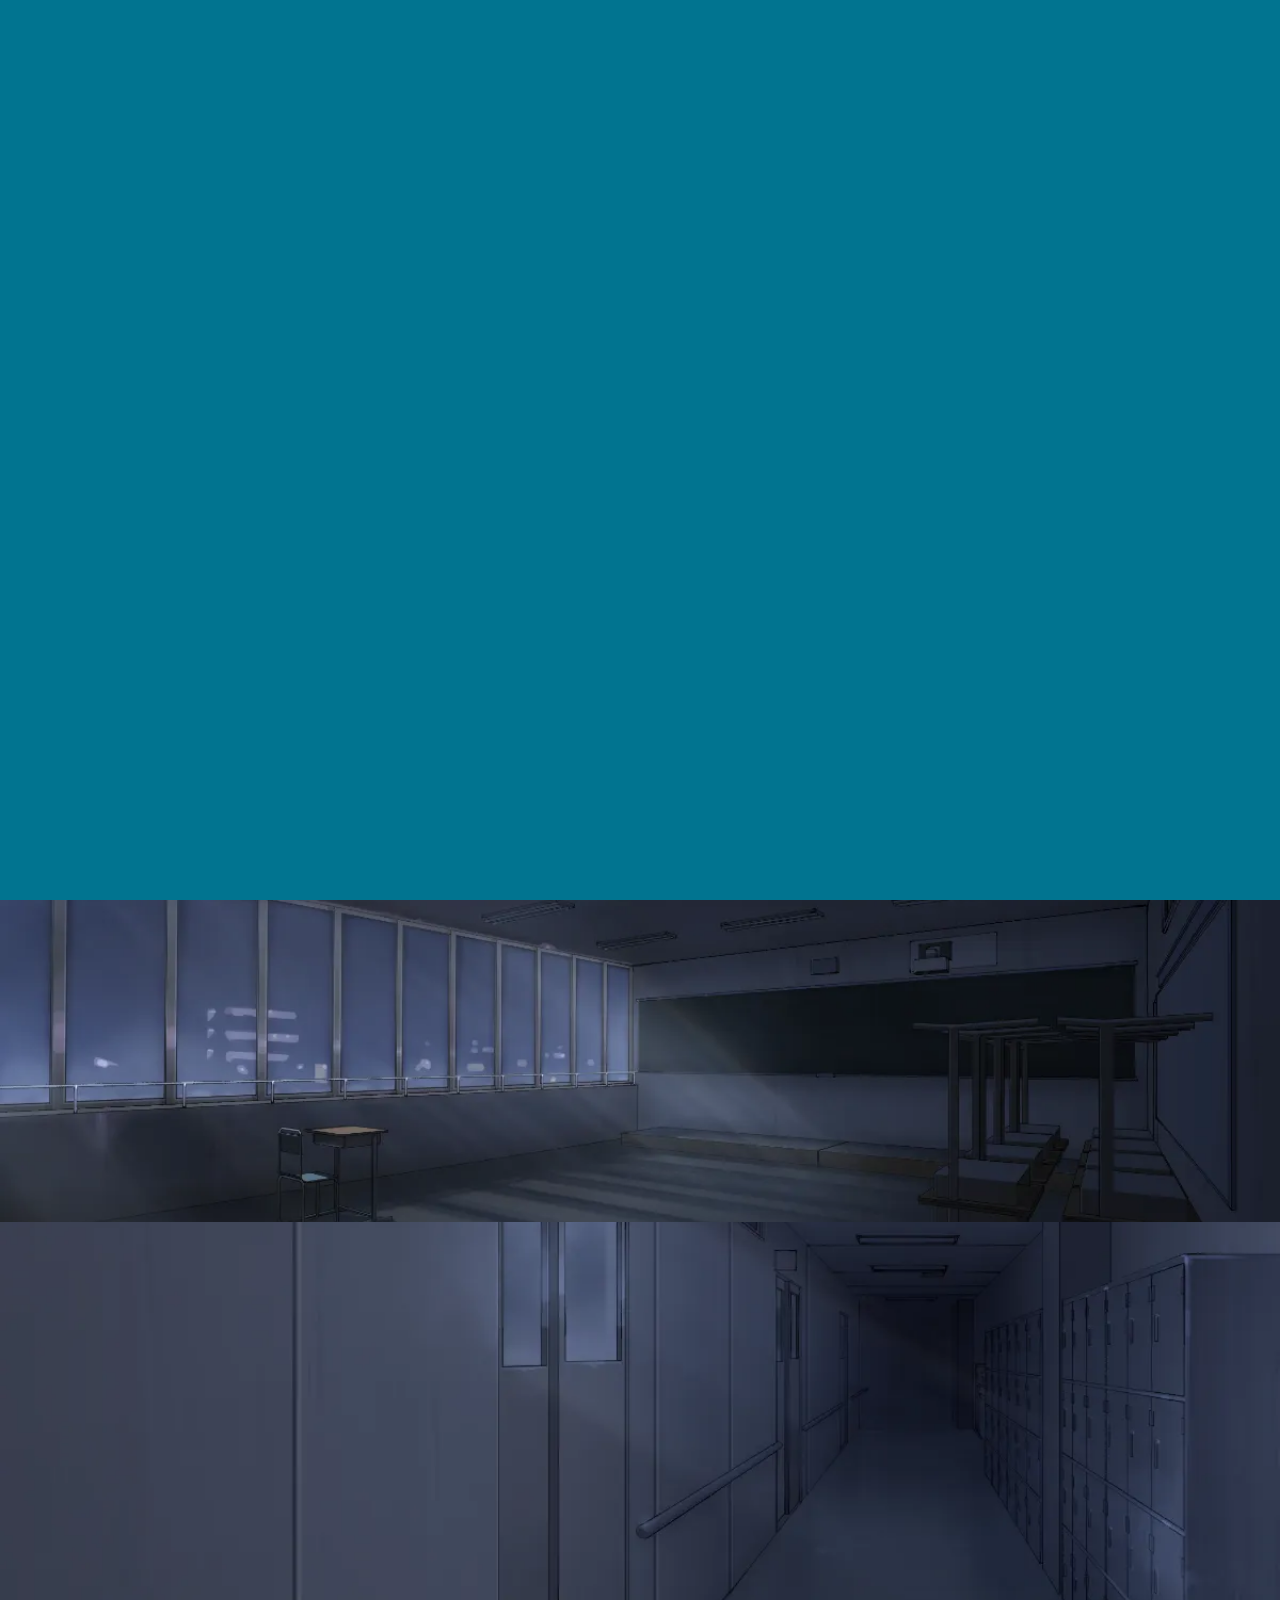
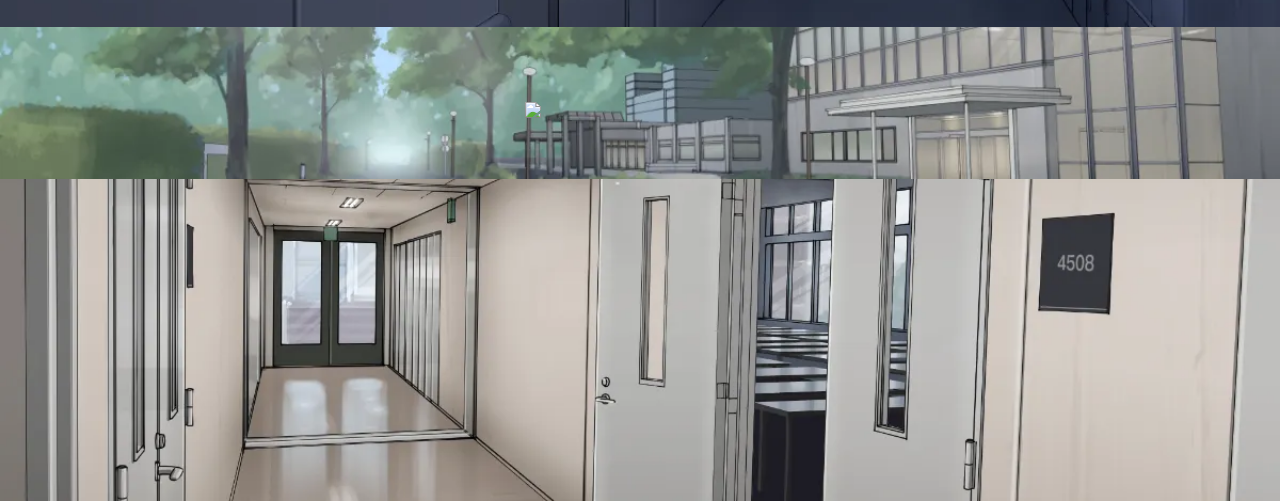
==== index.html @ 2ebfa898 "Add files via upload" ====
<!DOCTYPE html>
<html lang="ja">
<head>
<meta charset="utf-8">
<title>1-6 ポートフォリオサイト</title>
<meta name="description"  content="書籍「動くWebデザインアイディア帳」のサンプルサイトです">
<meta name="robots" content="noindex,nofollow"><meta name="keywords"  content="">
<meta name="viewport" content="width=device-width,initial-scale=1.0">
<!--=============Google Font ===============-->
<link href="https://fonts.googleapis.com/css?family=Baskervville%7CLa+Belle+Aurore&display=swap" rel="stylesheet">
<!--==============レイアウトを制御する独自のCSSを読み込み===============-->
<!--機能編 6-1-3 ゆっくりズームアウトさせながら全画面で見せる-->
<link rel="stylesheet" type="text/css" href="https://cdnjs.cloudflare.com/ajax/libs/vegas/2.4.4/vegas.min.css">
<!--機能編 9-6-3 リンクをクリックすると、背景が暗くなり動画や画像やテキストを表示-->
<link rel="stylesheet" type="text/css" href="https://cdnjs.cloudflare.com/ajax/libs/Modaal/0.4.4/css/modaal.min.css">
<!--自作のCSS-->
<link rel="stylesheet" type="text/css" href="css/reset.css">
<link rel="stylesheet" type="text/css" href="css/parts.css">
<link rel="stylesheet" type="text/css" href="css/layout.css">
</head>

<body>
	<div id="splash">
		<div id="splash_text"></div>
		<div class="loader_cover loader_cover-up"></div>
		<div class="loader_cover loader_cover-down"></div>
	</div>
    
<header id="header">
<div id="slider"> 
    <div class="heading-block">
    <h1 class="blurTrigger"><img src="img/10.jpg" style="display:block; background-color:rgba(255,255,255,0.4)"></h1>
    
    <!--/heading-block--></div>
<!--/slider--></div>
</header>
<main>
	<section id="box1" class="box" data-section-name="Profile" style="color:#fff;">
    <div class="box-area">
    <h3 class="blurTrigger">プロローグ<br>
    <br>
    いつも通りの生活を送っていた僕は<br>
    ある日とある少女と出会う。<br>
    <br>
    しかし、その少女は僕たちとは<br>
    違う世界の住人だった</h3>
    </div>
	<!--/box--></section>
	
	<section id="box2" class="box" data-section-name="Landscape">
		<div class="box-area">
      <iframe width="560" height="315" src="https://www.youtube.com/embed/7msmUNLVjVg" frameborder="0" allowfullscreen></iframe>
      <iframe width="560" height="315" src="https://www.youtube.com/embed/7msmUNLVjVg" frameborder="0" allowfullscreen></iframe>
        <!--/box-area--></div>
		</div>
	<!--/box--></section>
	
	<section id="box3" class="box" data-section-name="Women">
		<div class="box-area">
		<img src="img/11.png" style="width:60vw;">
        <a href="#gallery-2" class="gradient4 btn-view blurTrigger">View Photos</a>
        <!--/box-area--></div>
	<!--/box--></section>
	
	<section id="box4" class="box" data-section-name="Flower">
        <div class="box-area">
          <h3 class="blurTrigger">STAFF<br>
          <br>
          原案　寝沢寝太<br>
          キャラ　wakami<br>
          背景　浜<br>
          シナリオ　近藤<br>
        音楽　有田</h3>
        <!--/box-area--></div>
	<!--/box--></section>
    
	</main>
  
    
	<footer id="footer">
	<small>&copy; Yorugashiwa All Rights Reserved.</small>
	</footer>

<!--=============JS ===============--> 
<!--jQuery-->
<script src="https://code.jquery.com/jquery-3.4.1.min.js" integrity="sha256-CSXorXvZcTkaix6Yvo6HppcZGetbYMGWSFlBw8HfCJo=" crossorigin="anonymous"></script>
<!--機能編 4-1-3プログレスバー＋数字カウントアップ＋画面が開く-->
<script src="https://rawgit.com/kimmobrunfeldt/progressbar.js/master/dist/progressbar.min.js"></script>
<!--IE11用　不必要なら削除-->
<script src="https://cdnjs.cloudflare.com/ajax/libs/babel-standalone/6.26.0/babel.min.js"></script>
<script src="https://cdnjs.cloudflare.com/ajax/libs/babel-polyfill/6.26.0/polyfill.min.js"></script>
<!--機能編 6-1-3 ゆっくりズームアウトさせながら全画面で見せる-->    
<script src="https://cdnjs.cloudflare.com/ajax/libs/vegas/2.4.4/vegas.min.js"></script>
<!--機能編 9-6-3 リンクをクリックすると、背景が暗くなり動画や画像やテキストを表示-->    
<script src="https://cdnjs.cloudflare.com/ajax/libs/Modaal/0.4.4/js/modaal.min.js"></script>
<!--印象編　6-1　スクロールすると1画面移動-->
<script src="https://cdnjs.cloudflare.com/ajax/libs/scrollify/1.0.21/jquery.scrollify.min.js"></script>
<!--自作のJS-->    
<script src="js/script.js"></script>
</body>
</html>
---- css/parts.css ----
@charset "utf-8";

/*===========================================================*/
/*機能編  4-1-3　プログレスバー＋数字カウントアップ＋画面が開く*/
/*===========================================================*/

/* Loading背景画面設定　*/
#splash {
    /*fixedで全面に固定*/
	position: fixed;
	width: 100%;
	height: 100%;
	z-index: 99999;
	text-align:center;
	color:#fff;
}

/* Loading画像中央配置　*/
#splash_text {
	position: absolute;
	top: 50%;
	left: 50%;
    z-index: 999;
	transform: translate(-50%, -50%);
	color: #fff;
	width: 100%;
}

/*IE11対策用バーの線の高さ※対応しなければ削除してください*/
#splash_text svg{
    height: 2px;
}

/*割れる画面のアニメーション*/
.loader_cover {
    width: 100%;
    height: 50%;
    background:#017490;
    transition: all .2s cubic-bezier(.04, .435, .315, .9);
    transform: scaleY(1);
}
/*上の画面*/
.loader_cover-up {
    transform-origin: center top;
}

/*下の画面*/
.loader_cover-down {
    position: absolute;
    bottom: 0;
    transform-origin: center bottom;
}
/*クラス名がついたらY軸方向に0*/
.coveranime {
    transform: scaleY(0);
}

/*===========================================================*/
/*機能編  7-1-32　グラデーション線から塗に変化する*/
/*===========================================================*/

.gradient4{
    /*ボタンの形状*/
    display: inline-block;
    padding: 10px 60px;
    margin: 20px 0 0 0;
    border-radius:30px;
    text-decoration: none;
    border:1px solid #fff;
    color: #fff;
    /*アニメーションの指定*/ 
    transition: all 0.4s ease-out;
}

#box3 .gradient4{
    color: #925410;
    border-color: #925410;
}

/*hoverした際、グラデーションと影を付ける*/
.gradient4:hover,
#box3 .gradient4:hover{
    /*ボタンの形状*/
    border-color:transparent;
    color: #fff;
    /*背景の色と形状*/
    background: linear-gradient(270deg,#3bade3 0%, #9844b7 50%, #44ea76 100%);
    background-size: 200% auto;
    background-position: right center;
    /*ボックスの影*/   
    box-shadow: 0 5px 10px rgb(250,108,159,0.4);
}

/*===========================================================*/
/*機能編 6-1-3	ゆっくりズームアウトさせながら全画面で見せる*/
/*===========================================================*/
#slider {
    width: 100%;
    height: 100vh;/*スライダー全体の縦幅を画面の高さいっぱい（100vh）にする*/
}

/*===========================================================*/
/*機能編  9-6-3 リンクをクリックすると、背景が暗くなり動画や画像やテキストを表示*/
/*===========================================================*/

.modaal-overlay{
     background: linear-gradient(45deg,rgba(88,182,211,.9),rgba(229,93,135,.9))!important;
}


/*===========================================================*/
/*機能編  6-2-6 サムネイルをクリックするとグループ化された画像一覧を表示する*/
/*===========================================================*/

/*===モーダル表示のためのcss　*/

.hide-area{/*モーダル表示をする場所をあらかじめ隠す*/
	display: none;
}

.modaal-fullscreen .modaal-content-container{/*full画面の色設定*/
     background: linear-gradient(45deg,rgba(88,182,211,.9),rgba(229,93,135,.9));
	color: #fff;
	text-align: center;
}

.modaal-fullscreen .modaal-close{/*ボタンの色、位置*/
	background:none;
	right:20px;
}

/*クローズボタンの×の色変更*/
.modaal-close:focus:after,
.modaal-close:focus:before,
.modaal-close:hover:after,
.modaal-close:hover:before{
	background:#666;
}

/*キャプション*/
.caption{
    display: block;
    padding: 10px 0;
}

/*画像の横幅を100%にしてレスポンシブ化*/
.modaal-content-container img{
    border: 5px solid #fff;
    width:100%;
	max-width:700px;
	height:auto;
	vertical-align: bottom;/*画像の下にできる余白を削除*/
}

/*===========================================================*/
/* 印象編 4 最低限おぼえておきたい動き*/
/*===========================================================*/

/*== 4-6　じわっ（ぼかしから出現） ==*/

.blur{
	animation-name: blurAnime;
	animation-duration:1s;
	animation-fill-mode:forwards;
}

@keyframes blurAnime{
  from {
	filter: blur(10px);
	transform: scale(1.02);
	opacity: 0;
  }

  to {
	filter: blur(0);
	transform: scale(1);
	opacity: 1;
  }
}

/* スクロールをしたら出現する要素にはじめに透過0を指定　*/
 
.blurTrigger{
    opacity: 0;
}



/*===========================================================*/
/* 印象編　8-11　テキストが1文字づつ出現*/
/*===========================================================*/

.eachTextAnime span{opacity: 0;}
.eachTextAnime.appeartext span{ animation:text_anime_on 1s ease-out forwards; }
@keyframes text_anime_on {
	0% {opacity:0;}
	100% {opacity:1;}
}

/*===========================================================*/
/* 印象編　6-1　スクロールすると1画面移動*/
/*===========================================================*/
.box{
    padding: 40px;
	display:flex;
	justify-content: center;
	align-items: center;
	text-align: center;
}

#box1{
    background:url("../img/bg_02.jpg") no-repeat center;
    background-size: cover;
}


@media screen and (max-width:768px) { 
    #box1.box{
     justify-content: center;
    } 
}

#box2{
    background:url("../img/bg_03.jpg") no-repeat center;
    background-size: cover;
}

#box3{
    background:url("../img/bg_04.jpg") no-repeat center;
    background-size: cover;
}

#box4{
    background:url("../img/bg_05.jpg") no-repeat center;
    background-size: cover;
}

#box5{
    background:url("../img/bg_06.jpg") no-repeat center;
    background-size: cover;
}

/*========= ページネーションCSS ===============*/

.pagination {
	position:fixed;
	right:20px;
	top: 50%;
  	transform: translateY(-50%);
	font-size:1em;
	z-index: 10;
	list-style: none;
}

.pagination a {
	display:block;
	height:20px;
	margin-bottom:5px;
	color:#fff;
	position:relative;
	padding:4px;
}

.pagination a.active:after {
	box-shadow:inset 0 0 0 5px;
}

.pagination a .hover-text {
	position:absolute;
	right:15px;
	top:0;
	opacity:0;
	-webkit-transition: opacity 0.5s ease;
	transition: opacity 0.5s ease;
	padding-right: 15px;
}

.pagination a:hover .hover-text {
	opacity: 1;
}

.pagination a:after {
	-webkit-transition:box-shadow 0.5s ease;
	transition:box-shadow 0.5s ease;
	width:10px;
	height:10px;
	display: block;
	border:1px solid;
	border-radius:50%;
	content:'';
	position: absolute;
	margin:auto;
	top:0;
	right:3px;
	bottom:0;
}

@media screen and (max-width:768px) { 
	.pagination a .hover-text{
		display: none;
	}	
}
---- css/layout.css ----
@charset "utf-8";
/* レイアウトのためのCSS */

body{
    background:#f0f0f0;
    font-family:'Baskervville', serif,"游ゴシック体", YuGothic, "游ゴシック Medium", "Yu Gothic Medium", "游ゴシック", "Yu Gothic", "メイリオ", sans-serif;
	color: #333;
	font-size:1rem;
	line-height:1.85;
	-webkit-font-smoothing: antialiased;
	-moz-osx-font-smoothing: grayscale;
	-webkit-text-size-adjust: 100%; 
	word-wrap: break-word;
}

@media screen and (max-width:768px) {
body{
	font-size:0.8rem;
	}
}

ul{
	margin:0;
	padding: 0;
	list-style: none;
}

a{
	color: #fff;
    outline: none;
}

a:hover,
a:active{
	text-decoration: none;
}

/* heading */

.heading-block{
    position: absolute;
    top:50%;
    left:50%;
    transform: translate(-50%,-50%);
    color: #fff;
    text-align: center;
}

.heading-block h1,
h2{
    font-family: 'La Belle Aurore', cursive;
    font-weight: normal;
    font-size:6vw;
    line-height: 1;
    letter-spacing: 0.05em;
    color: #fff;
}

.heading-block p{
    font-size:1.2vw;
    letter-spacing: 0.5em;
}

/*横幅が768px以下になった際の指定*/
@media only screen and (max-width:768px) {
.heading-block h1,
    h2{
    font-size:4em;
    line-height: 1.5;
    }
.heading-block p{
    font-size:1.5em;
    letter-spacing: 0.2em;
    }
}

#box3 h2{
    color: #925410;
}


/* sns icon */
#sns-icon img{
    width: 20px;
}

#sns-icon{
    position: fixed;
    right:20px;
    top:20px;
    display: flex;
}

#sns-icon li{
     margin:0 10px;   
}

#sns-icon a{
    transition: all .5s;
}

#sns-icon a:hover{
    opacity: 0.7;
}

/* profile-area*/

.profile-area{
    width:100%;
    max-width: 300px;
    background:rgba(255,255,255,0.8);
    padding:40px;
    margin: 0 0 0 40px;
    text-align: left;
    letter-spacing: 0.03em;
}

@media screen and (max-width:768px) { 
.profile-area{
     margin:0;
    } 
}


.profile-area h2{
    font-size: 0.9rem;
    margin:0 0 40px 0;
    line-height: 1.8;
    color: #333;
    font-family: 'Baskervville', serif;
    text-align: center;
}

.profile-area h2 span{
    font-size: 1.3rem;
     display: block;
    text-transform: uppercase;
}

.profile-area p{
    margin:0 0 40px 0;
}


/* form */

.form-list{
    width:100%;
    max-width: 500px;
    margin: 0 auto;
}

.modaal-content-container h3{
    text-align: center;
    margin: 50px 0;
}

@media screen and (max-width:768px) { 
.modaal-content-container h3{
    margin:0 0 20px 0;
}   
}

input , button , textarea , select {
	margin:0;
	padding:0;
	border:none;
	outline:none;
	background:none;
    font-size: 16px;
}

.form-list input[type='text'] , 
.form-list input[type='email'] , 
.form-list textarea{
	width:100%;
	border:1px solid #ccc;
	background:#f8f9fa;
	padding: 10px;
	-webkit-appearance:none;
	   -moz-appearance:none;
	        appearance:none;
}

.form-list input[type='text'] , input[type='email'] {
	height:50px;
}

.submit-btn{
    width:152px;
    margin: 0 auto;
}

input[type='submit']{
    background: #333;
    color: #fff;
    text-align: center;
    padding: 5px 20px;
    width:152px;
    margin: 0 auto;
}

input[type='submit']:hover{
    background: #555;
} 

.form-list dl{
    display: flex;
    justify-content: space-between;
    flex-wrap: wrap;
	padding:0 0 20px 0;
}

.form-list dt{
    width:30%;
}

.form-list dd{
    width:66%;
}

.form-list textarea {
	height:200px;
}

@media screen and (max-width:768px) {
.form-list dt{
	margin:0 0 10px 0;
}
.form-list dt,
.form-list dd{
    width:100%;
}
	
}


/* copyright */

small{
    position: fixed;
    left:20px;
    top:40%;
    color: #fff;
    letter-spacing: 0.1em;
    line-height: 1;
    -ms-writing-mode: tb-rl;
    -webkit-writing-mode: vertical-rl;
    writing-mode: vertical-rl;
}
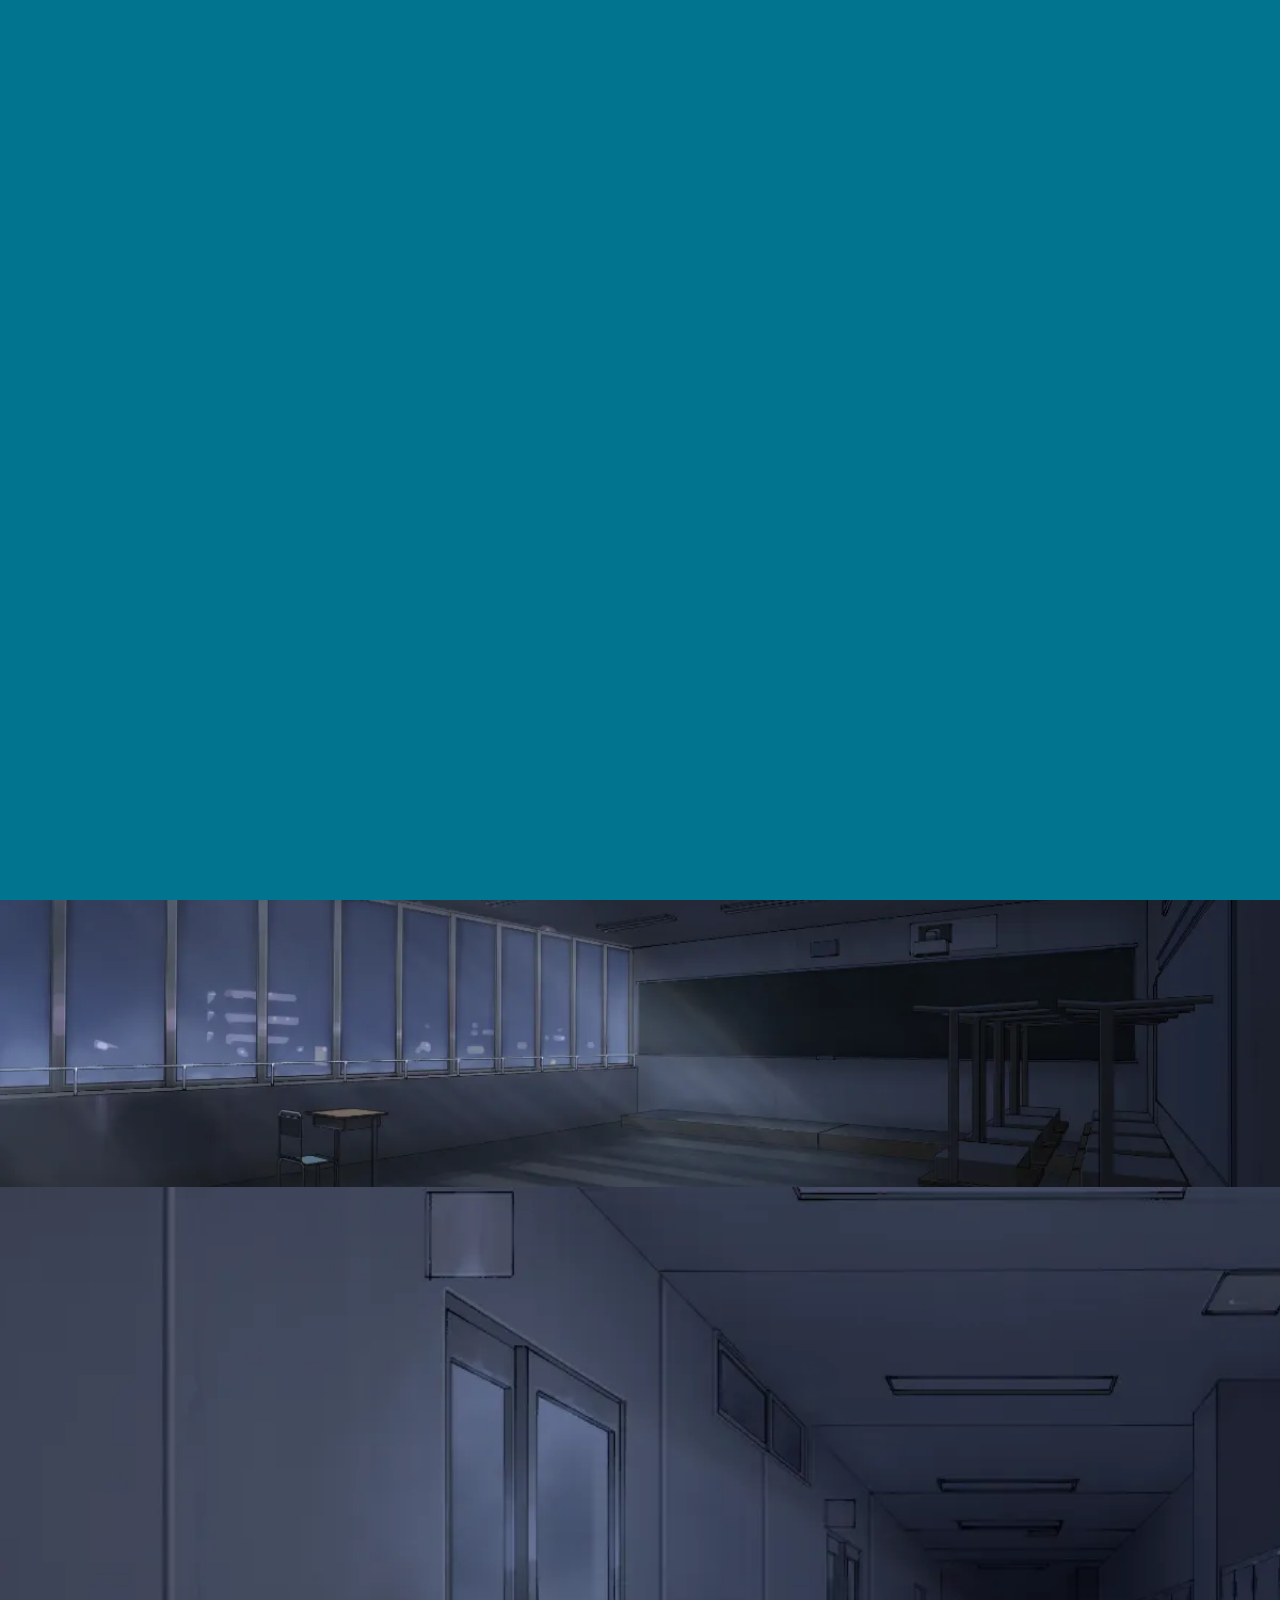
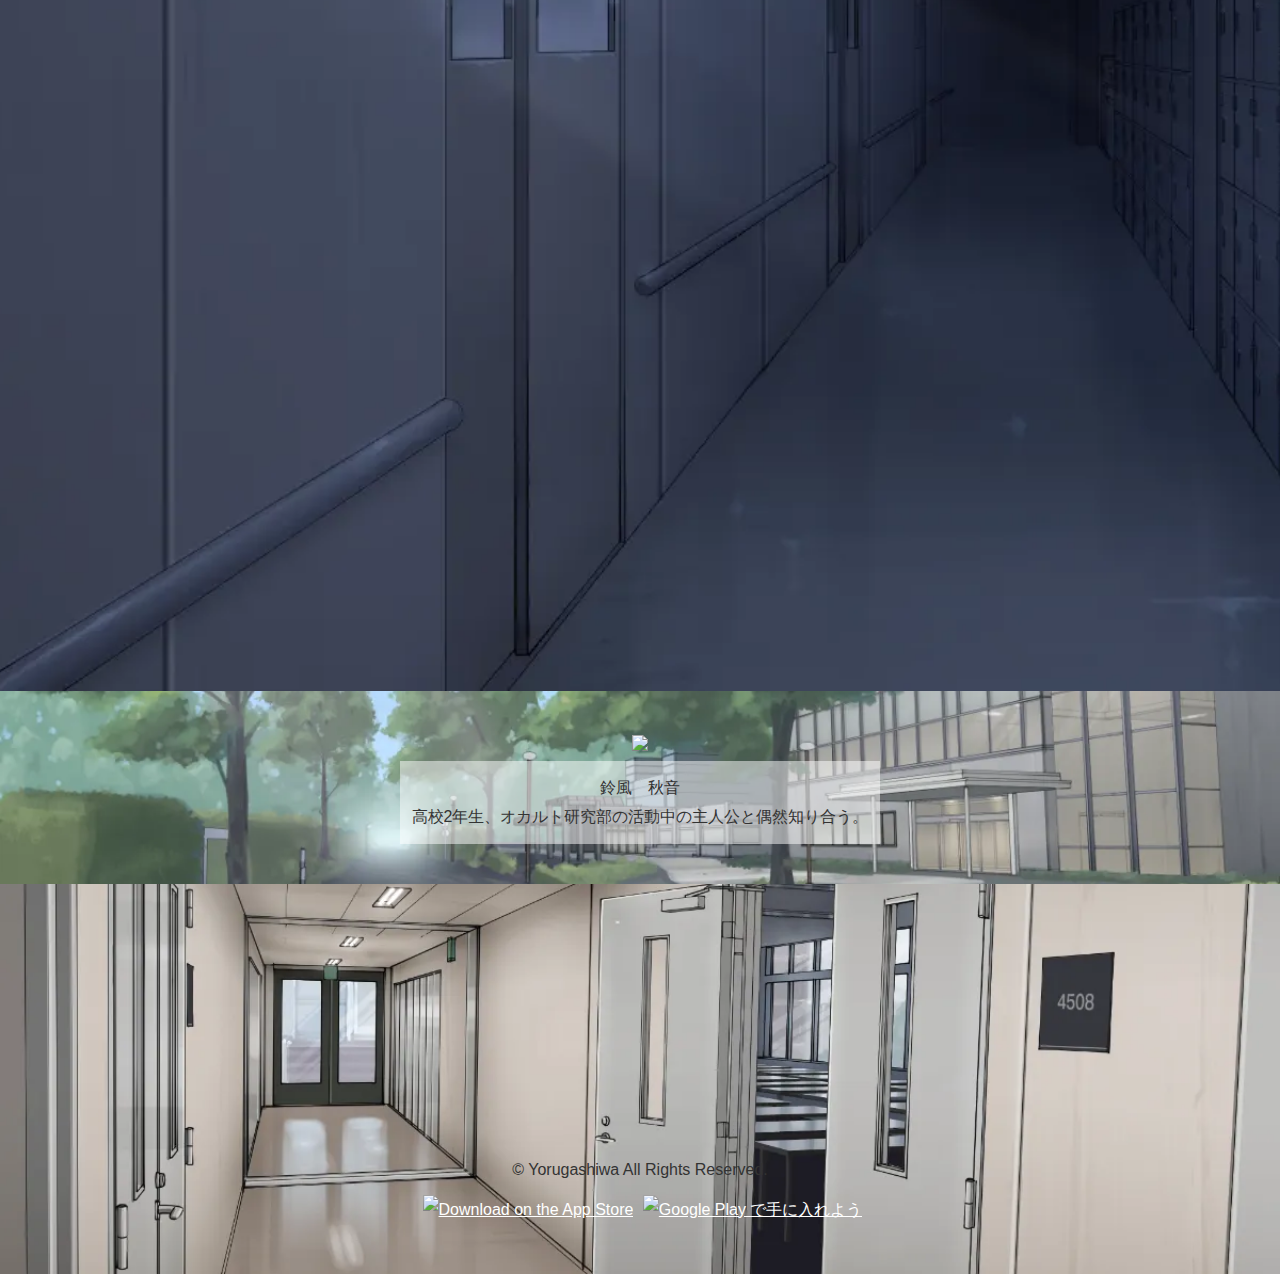
==== commit 48d8e92a: "Add files via upload" ====
--- a/index.html
+++ b/index.html
@@ -38,20 +38,21 @@
 <main>
 	<section id="box1" class="box" data-section-name="Profile" style="color:#fff;">
     <div class="box-area">
-    <h3 class="blurTrigger">プロローグ<br>
+    <h4 class="blurTrigger">プロローグ<br>
     <br>
     いつも通りの生活を送っていた僕は<br>
     ある日とある少女と出会う。<br>
     <br>
     しかし、その少女は僕たちとは<br>
-    違う世界の住人だった</h3>
+    違う世界の住人だった</h4>
     </div>
 	<!--/box--></section>
 	
 	<section id="box2" class="box" data-section-name="Landscape">
 		<div class="box-area">
-      <iframe width="560" height="315" src="https://www.youtube.com/embed/7msmUNLVjVg" frameborder="0" allowfullscreen></iframe>
-      <iframe width="560" height="315" src="https://www.youtube.com/embed/7msmUNLVjVg" frameborder="0" allowfullscreen></iframe>
+      <div class="iframe_wrapper"><iframe width="100%" height="100%" src="https://www.youtube.com/embed/7msmUNLVjVg" frameborder="0" allowfullscreen></iframe></div>
+      <div style="height:24px;width:1px;"></div>
+      <div class="iframe_wrapper"><iframe width="100%" height="100%" src="https://www.youtube.com/embed/7msmUNLVjVg" frameborder="0" allowfullscreen></iframe></div>
         <!--/box-area--></div>
 		</div>
 	<!--/box--></section>
@@ -59,27 +60,35 @@
 	<section id="box3" class="box" data-section-name="Women">
 		<div class="box-area">
 		<img src="img/11.png" style="width:60vw;">
-        <a href="#gallery-2" class="gradient4 btn-view blurTrigger">View Photos</a>
+    <div class="p">
+      <h4>鈴風　秋音</h4>
+      高校2年生、オカルト研究部の活動中の主人公と偶然知り合う。
+    </div>
         <!--/box-area--></div>
 	<!--/box--></section>
 	
 	<section id="box4" class="box" data-section-name="Flower">
         <div class="box-area">
-          <h3 class="blurTrigger">STAFF<br>
+          <div class="p blurTrigger">STAFF<br>
           <br>
           原案　寝沢寝太<br>
           キャラ　wakami<br>
           背景　浜<br>
           シナリオ　近藤<br>
-        音楽　有田</h3>
-        <!--/box-area--></div>
+        音楽　有田</div>
+        
+        <div>&copy; Yorugashiwa All Rights Reserved.</div>
+        <div>
+        <a href="https://apps.apple.com/jp/app/twitter-%E3%83%84%E3%82%A4%E3%83%83%E3%82%BF%E3%83%BC/id333903271?itsct=apps_box_badge&amp;itscg=30200"><img width="120px" style="margin:10px 5px" src="https://tools.applemediaservices.com/api/badges/download-on-the-app-store/black/en-us?size=250x83&amp;releaseDate=1255046400&h=e2dcc608ffff9294b11b92bd357c53bc" alt="Download on the App Store" ></a>
+        <a href="https://play.google.com/store/apps/details?id=com.yuyosoft.globalspy&pcampaignid=pcampaignidMKT-Other-global-all-co-prtnr-py-PartBadge-Mar2515-1"><img alt="Google Play で手に入れよう"  src="https://play.google.com/intl/en_us/badges/static/images/badges/ja_badge_web_generic.png" width="155"></a>
+        </div><!--/box-area--></div>
 	<!--/box--></section>
     
 	</main>
   
     
 	<footer id="footer">
-	<small>&copy; Yorugashiwa All Rights Reserved.</small>
+	<small></small>
 	</footer>
 
 <!--=============JS ===============--> 
--- a/css/parts.css
+++ b/css/parts.css
@@ -13,6 +13,14 @@
 	z-index: 99999;
 	text-align:center;
 	color:#fff;
+}
+.store_link{
+	height:50px;
+}
+
+.box-area .p{
+	background-color: rgba(255, 255, 255, 0.5);
+	padding:12px;
 }
 
 /* Loading画像中央配置　*/
--- a/css/layout.css
+++ b/css/layout.css
@@ -3,7 +3,7 @@
 
 body{
     background:#f0f0f0;
-    font-family:'Baskervville', serif,"游ゴシック体", YuGothic, "游ゴシック Medium", "Yu Gothic Medium", "游ゴシック", "Yu Gothic", "メイリオ", sans-serif;
+    font-family:YuGothic, "游ゴシック Medium", "Yu Gothic Medium", "游ゴシック", "Yu Gothic", "メイリオ", sans-serif;
 	color: #333;
 	font-size:1rem;
 	line-height:1.85;
@@ -56,11 +56,15 @@
     color: #fff;
 }
 
-.heading-block p{
-    font-size:1.2vw;
-    letter-spacing: 0.5em;
-}
-
+.heading-block img{
+    max-width:100vw;
+}
+.iframe_wrapper{
+    width:800px;
+    max-width:80vw;
+    height:500px;
+    max-height:50vw;
+}
 /*横幅が768px以下になった際の指定*/
 @media only screen and (max-width:768px) {
 .heading-block h1,
@@ -154,7 +158,10 @@
     text-align: center;
     margin: 50px 0;
 }
-
+h4{
+    font-size:16px;
+    font-weight: normal;
+}
 @media screen and (max-width:768px) { 
 .modaal-content-container h3{
     margin:0 0 20px 0;
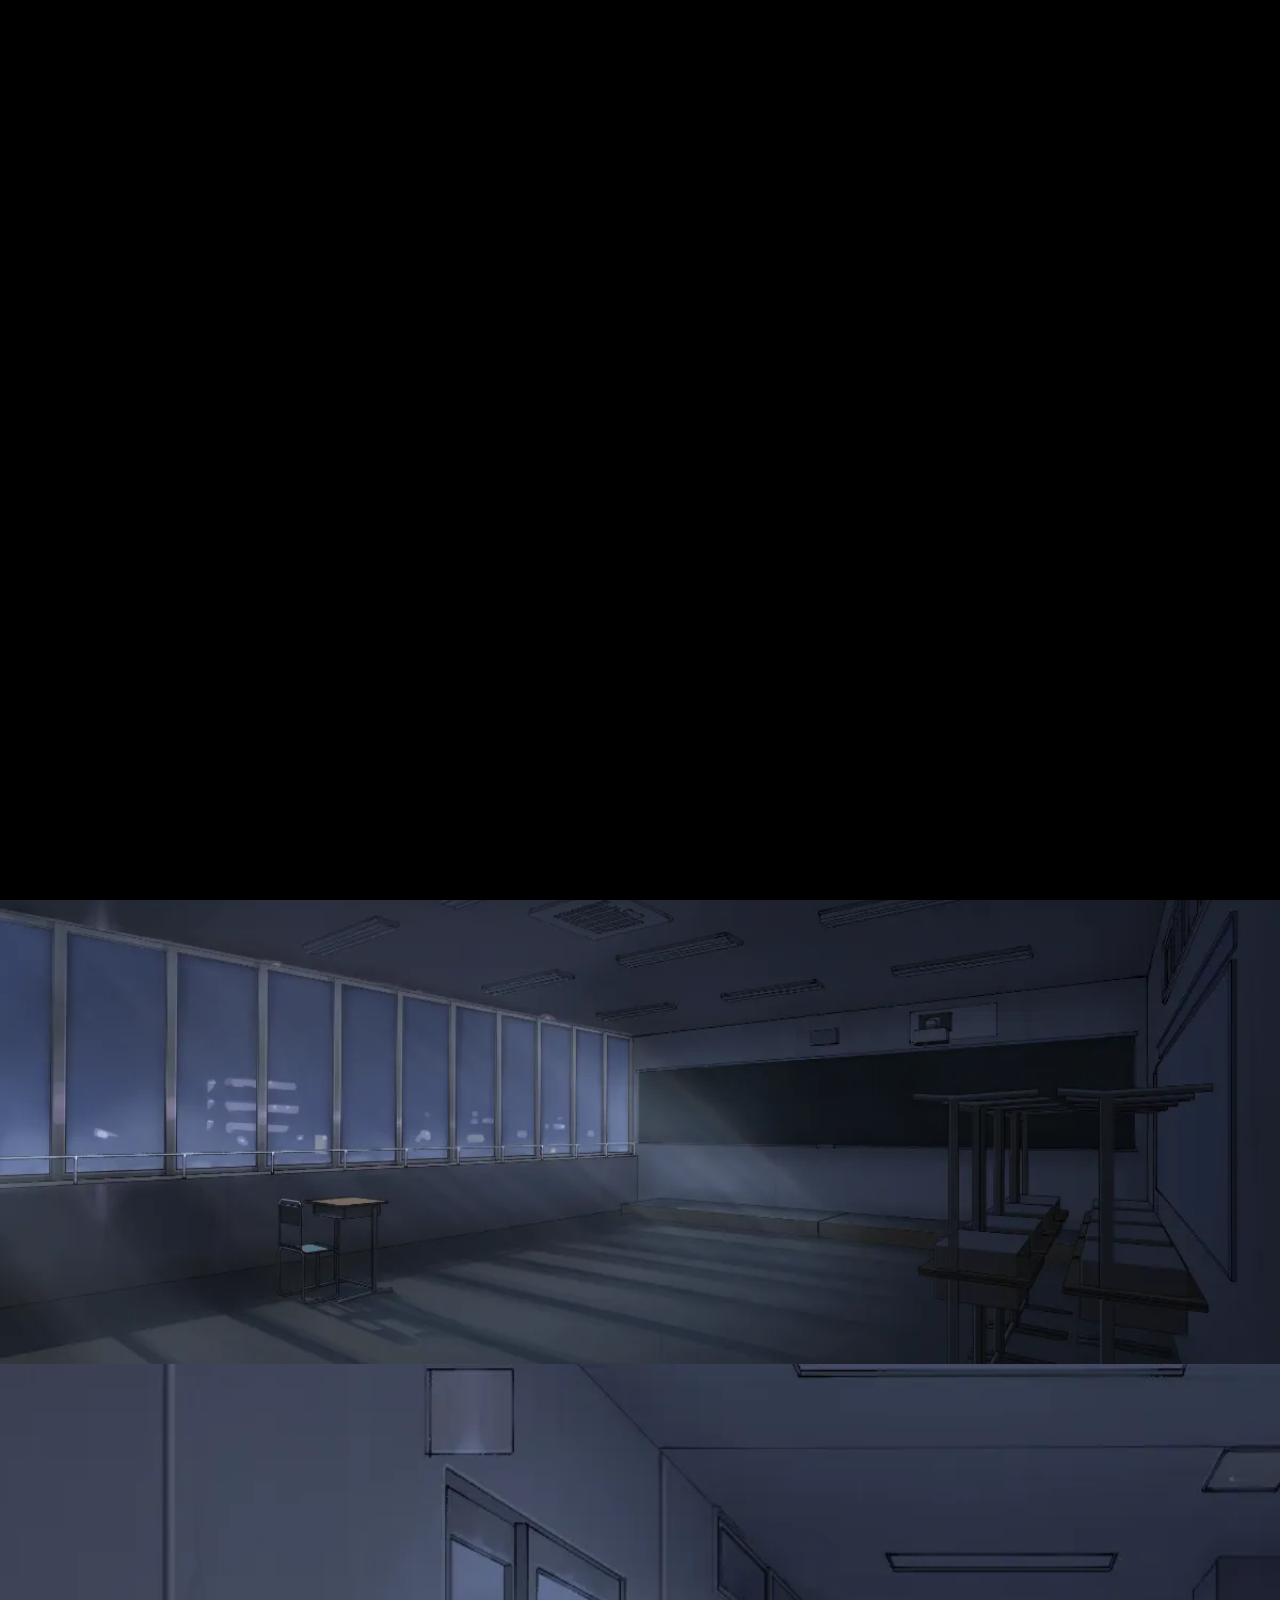
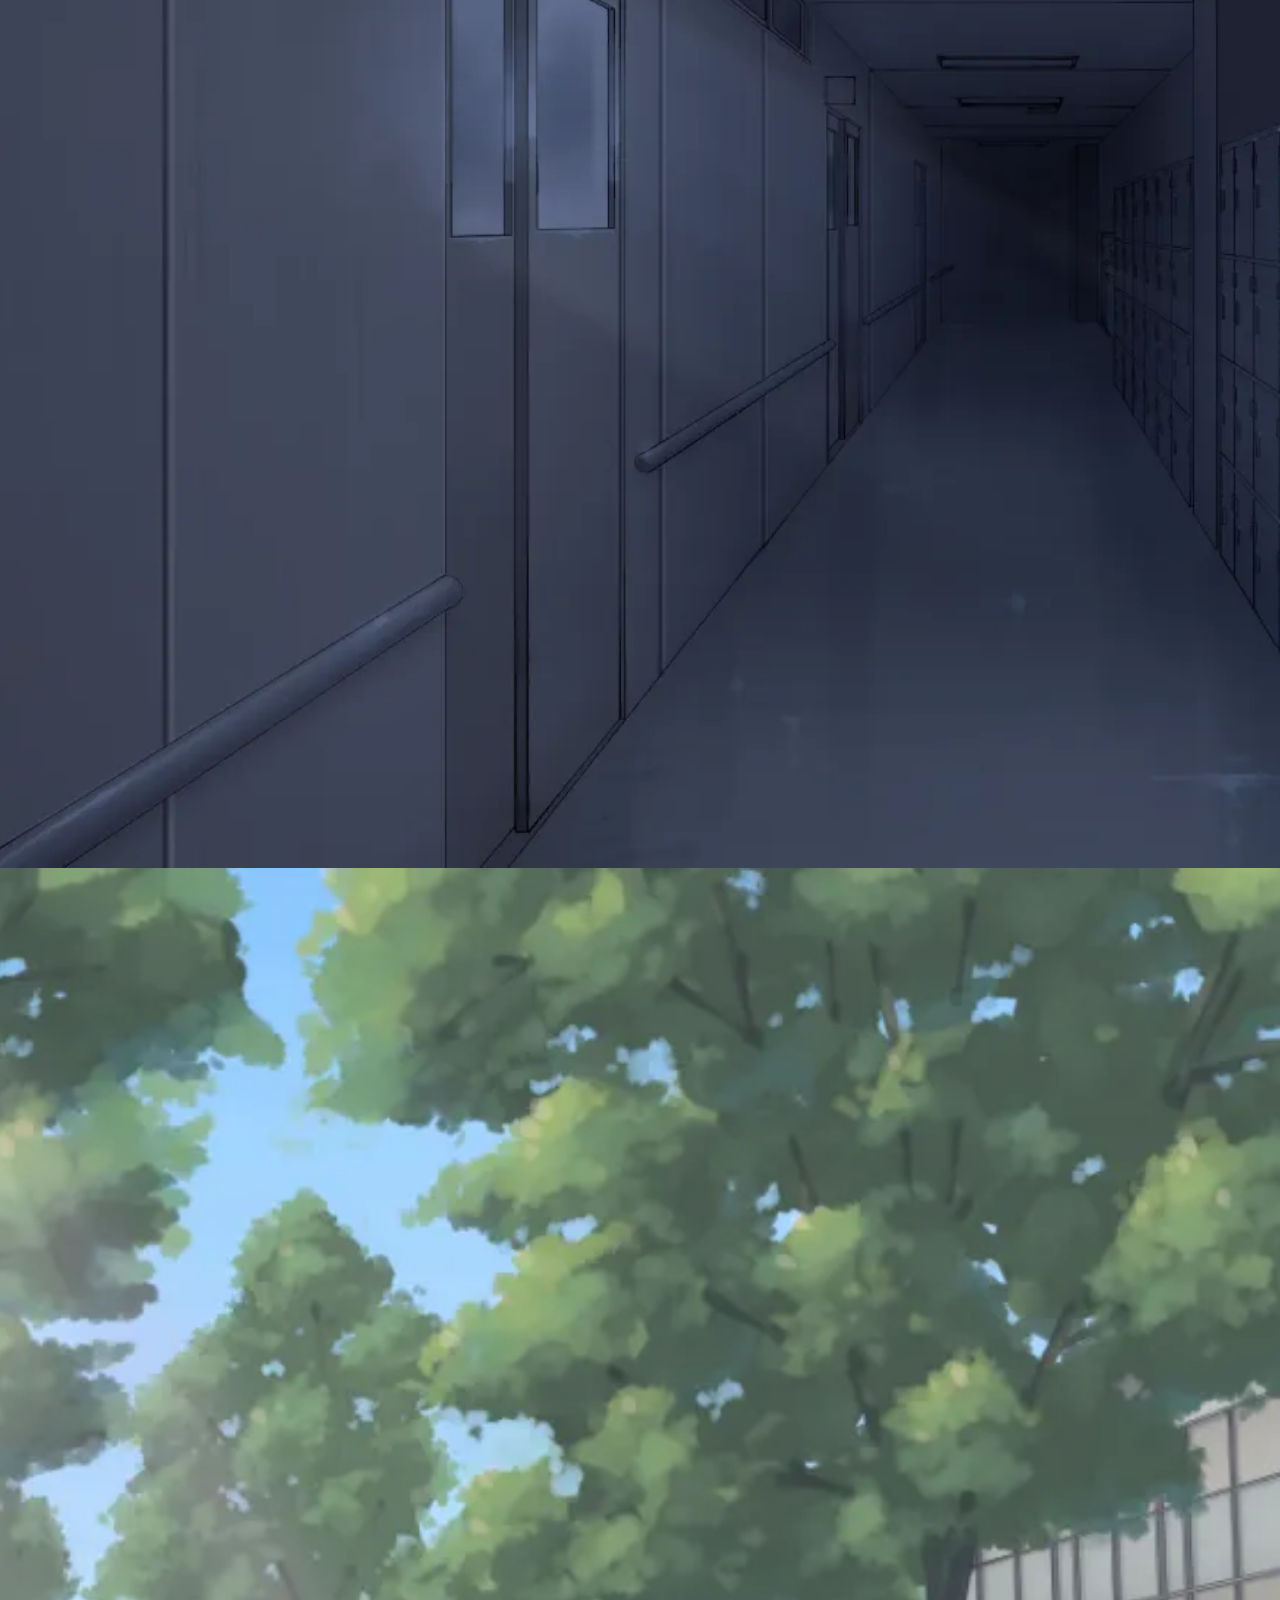
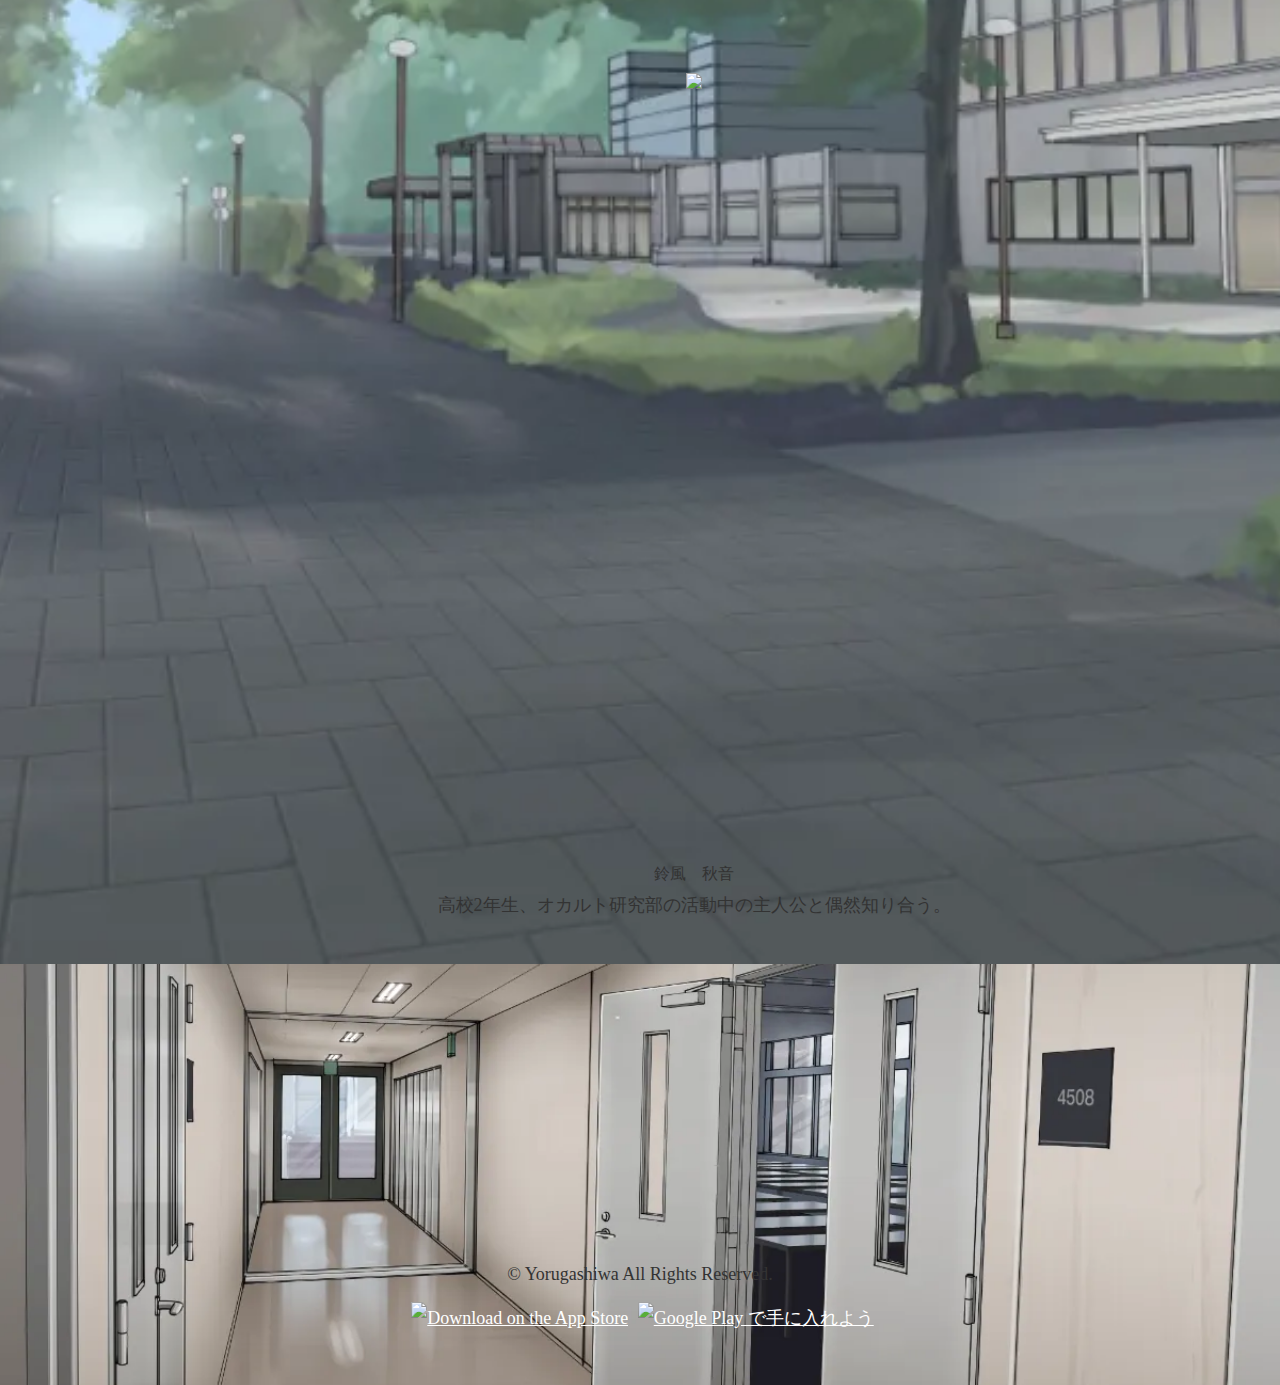
==== commit 728b02f0: "Add files via upload" ====
--- a/index.html
+++ b/index.html
@@ -1,111 +1,147 @@
-
 <!DOCTYPE html>
 <html lang="ja">
 <head>
-<meta charset="utf-8">
-<title>1-6 ポートフォリオサイト</title>
-<meta name="description"  content="書籍「動くWebデザインアイディア帳」のサンプルサイトです">
-<meta name="robots" content="noindex,nofollow"><meta name="keywords"  content="">
-<meta name="viewport" content="width=device-width,initial-scale=1.0">
-<!--=============Google Font ===============-->
-<link href="https://fonts.googleapis.com/css?family=Baskervville%7CLa+Belle+Aurore&display=swap" rel="stylesheet">
-<!--==============レイアウトを制御する独自のCSSを読み込み===============-->
-<!--機能編 6-1-3 ゆっくりズームアウトさせながら全画面で見せる-->
-<link rel="stylesheet" type="text/css" href="https://cdnjs.cloudflare.com/ajax/libs/vegas/2.4.4/vegas.min.css">
-<!--機能編 9-6-3 リンクをクリックすると、背景が暗くなり動画や画像やテキストを表示-->
-<link rel="stylesheet" type="text/css" href="https://cdnjs.cloudflare.com/ajax/libs/Modaal/0.4.4/css/modaal.min.css">
-<!--自作のCSS-->
-<link rel="stylesheet" type="text/css" href="css/reset.css">
-<link rel="stylesheet" type="text/css" href="css/parts.css">
-<link rel="stylesheet" type="text/css" href="css/layout.css">
-</head>
-
+	<meta charset="utf-8">
+	<title>1-6 ポートフォリオサイト</title>
+	<meta name="description" content="書籍「動くWebデザインアイディア帳」のサンプルサイトです">
+	<meta name="robots" content="noindex,nofollow">
+	<meta name="keywords" content="">
+	<meta name="viewport" content="width=device-width,initial-scale=1.0">
+	<!--=============Google Font ===============-->
+	<link href="https://fonts.googleapis.com/css?family=Baskervville%7CLa+Belle+Aurore&display=swap" rel="stylesheet">
+	<!--==============レイアウトを制御する独自のCSSを読み込み===============-->
+	<!--機能編 6-1-3 ゆっくりズームアウトさせながら全画面で見せる-->
+	<link rel="stylesheet" type="text/css" href="https://cdnjs.cloudflare.com/ajax/libs/vegas/2.4.4/vegas.min.css">
+	<!--機能編 9-6-3 リンクをクリックすると、背景が暗くなり動画や画像やテキストを表示-->
+	<link rel="stylesheet" type="text/css" href="https://cdnjs.cloudflare.com/ajax/libs/Modaal/0.4.4/css/modaal.min.css">
+	<!--自作のCSS-->
+	<link rel="stylesheet" type="text/css" href="css/reset.css">
+	<link rel="stylesheet" type="text/css" href="css/parts.css">
+	<link rel="stylesheet" type="text/css" href="css/layout.css">
+	<link rel="stylesheet" type="text/css" href="css/main.css"> </head>
 <body>
 	<div id="splash">
 		<div id="splash_text"></div>
 		<div class="loader_cover loader_cover-up"></div>
 		<div class="loader_cover loader_cover-down"></div>
 	</div>
-    
-<header id="header">
-<div id="slider"> 
-    <div class="heading-block">
-    <h1 class="blurTrigger"><img src="img/10.jpg" style="display:block; background-color:rgba(255,255,255,0.4)"></h1>
-    
-    <!--/heading-block--></div>
-<!--/slider--></div>
-</header>
-<main>
-	<section id="box1" class="box" data-section-name="Profile" style="color:#fff;">
-    <div class="box-area">
-    <h4 class="blurTrigger">プロローグ<br>
-    <br>
-    いつも通りの生活を送っていた僕は<br>
-    ある日とある少女と出会う。<br>
-    <br>
-    しかし、その少女は僕たちとは<br>
-    違う世界の住人だった</h4>
-    </div>
-	<!--/box--></section>
-	
-	<section id="box2" class="box" data-section-name="Landscape">
-		<div class="box-area">
-      <div class="iframe_wrapper"><iframe width="100%" height="100%" src="https://www.youtube.com/embed/7msmUNLVjVg" frameborder="0" allowfullscreen></iframe></div>
-      <div style="height:24px;width:1px;"></div>
-      <div class="iframe_wrapper"><iframe width="100%" height="100%" src="https://www.youtube.com/embed/7msmUNLVjVg" frameborder="0" allowfullscreen></iframe></div>
-        <!--/box-area--></div>
+	<header id="header">
+		<div id="slider">
+			<div class="heading-block">
+				<h1 class="blurTrigger"><img src="img/10.jpg" style="display:block; background-color:rgba(255,255,255,0.4)"></h1>
+				<!--/heading-block-->
+			</div>
+			<!--/slider-->
 		</div>
-	<!--/box--></section>
-	
-	<section id="box3" class="box" data-section-name="Women">
-		<div class="box-area">
-		<img src="img/11.png" style="width:60vw;">
-    <div class="p">
-      <h4>鈴風　秋音</h4>
-      高校2年生、オカルト研究部の活動中の主人公と偶然知り合う。
-    </div>
-        <!--/box-area--></div>
-	<!--/box--></section>
-	
-	<section id="box4" class="box" data-section-name="Flower">
-        <div class="box-area">
-          <div class="p blurTrigger">STAFF<br>
-          <br>
-          原案　寝沢寝太<br>
-          キャラ　wakami<br>
-          背景　浜<br>
-          シナリオ　近藤<br>
-        音楽　有田</div>
-        
-        <div>&copy; Yorugashiwa All Rights Reserved.</div>
-        <div>
-        <a href="https://apps.apple.com/jp/app/twitter-%E3%83%84%E3%82%A4%E3%83%83%E3%82%BF%E3%83%BC/id333903271?itsct=apps_box_badge&amp;itscg=30200"><img width="120px" style="margin:10px 5px" src="https://tools.applemediaservices.com/api/badges/download-on-the-app-store/black/en-us?size=250x83&amp;releaseDate=1255046400&h=e2dcc608ffff9294b11b92bd357c53bc" alt="Download on the App Store" ></a>
-        <a href="https://play.google.com/store/apps/details?id=com.yuyosoft.globalspy&pcampaignid=pcampaignidMKT-Other-global-all-co-prtnr-py-PartBadge-Mar2515-1"><img alt="Google Play で手に入れよう"  src="https://play.google.com/intl/en_us/badges/static/images/badges/ja_badge_web_generic.png" width="155"></a>
-        </div><!--/box-area--></div>
-	<!--/box--></section>
-    
+	</header>
+	<main>
+		<section id="box1" class="box" data-section-name="Profile" style="color:#fff;">
+			<div class="box-area blurTrigger" style="line-height:3rem">
+				<h3>プロローグ</h3><br> <br> いつも通りの生活を送っていた僕は<br> ある日とある少女と出会う。<br> <br> しかし、その少女は僕たちとは<br> 違う世界の住人だった </div>
+			<!--/box-->
+		</section>
+		<section id="box2" class="box" data-section-name="Landscape">
+			<div class="box-area">
+				<div class="iframe_wrapper"><iframe width="100%" height="100%" src="https://www.youtube.com/embed/7msmUNLVjVg" frameborder="0" allowfullscreen></iframe></div>
+				<div style="height:24px;width:1px;"></div>
+				<div class="iframe_wrapper"><iframe width="100%" height="100%" src="https://www.youtube.com/embed/7msmUNLVjVg" frameborder="0" allowfullscreen></iframe></div>
+				<!--/box-area-->
+			</div>
+			</div>
+			<!--/box-->
+		</section>
+		<section id="box3" class="box" data-section-name="Women">
+			<table>
+        <tr style="width:100vw;">
+          <td>
+            <img src="img/11.png" style="width:60vw; margin:0 20vw;">
+          </td>
+          <td>
+            <img src="img/12.png" style="width:60vw; margin:0 20vw;">
+          </td>
+          <td>
+            <img src="img/13.png" style="width:60vw; margin:0 20vw;">
+          </td>
+          <td>
+            <img src="img/14.png" style="width:60vw; margin:0 20vw;">
+          </td>
+        </tr>
+        <tr>
+          <td>
+            <div class="p">
+						  <h4>鈴風　秋音</h4> 高校2年生、オカルト研究部の活動中の主人公と偶然知り合う。 
+            </div>
+          </td>
+          <td>
+            <div class="p">
+						  <h4>鈴風　秋音</h4> 高校2年生、オカルト研究部の活動中の主人公と偶然知り合う。 
+            </div>
+          </td>
+          <td>
+            <div class="p">
+						  <h4>鈴風　秋音</h4> 高校2年生、オカルト研究部の活動中の主人公と偶然知り合う。 
+            </div>
+          </td>
+          <td>
+            <div class="p">
+						  <h4>鈴風　秋音</h4> 高校2年生、オカルト研究部の活動中の主人公と偶然知り合う。 
+            </div>
+          </td>
+        </tr>
+				<!--/box-->
+      </table>
+		</section>
+		<section id="box4" class="box" data-section-name="Flower">
+			<div class="box-area">
+				<div class="p blurTrigger ">
+					<h3 class="">STAFF</h3>
+					<table>
+						<tr>
+							<td style="text-align:right">原案</td>
+							<td style="text-align:left">寝沢寝太</td>
+						</tr>
+						<tr>
+							<td style="text-align:right">キャラ</td>
+							<td style="text-align:left">wakami</td>
+						</tr>
+						<tr>
+							<td style="text-align:right">背景</td>
+							<td style="text-align:left">浜</td>
+						</tr>
+						<tr>
+							<td style="text-align:right">シナリオ</td>
+							<td style="text-align:left">近藤</td>
+						</tr>
+						<tr>
+							<td style="text-align:right">音楽</td>
+							<td style="text-align:left">有田</td>
+						</tr>
+					</table>
+				</div>
+				<div>&copy; Yorugashiwa All Rights Reserved.</div>
+				<div> <a href="https://apps.apple.com/jp/app/twitter-%E3%83%84%E3%82%A4%E3%83%83%E3%82%BF%E3%83%BC/id333903271?itsct=apps_box_badge&amp;itscg=30200"><img width="120px" style="margin:10px 5px" src="https://tools.applemediaservices.com/api/badges/download-on-the-app-store/black/en-us?size=250x83&amp;releaseDate=1255046400&h=e2dcc608ffff9294b11b92bd357c53bc" alt="Download on the App Store" ></a>					<a href="https://play.google.com/store/apps/details?id=com.yuyosoft.globalspy&pcampaignid=pcampaignidMKT-Other-global-all-co-prtnr-py-PartBadge-Mar2515-1"><img alt="Google Play で手に入れよう"  src="https://play.google.com/intl/en_us/badges/static/images/badges/ja_badge_web_generic.png" width="155"></a>					</div>
+				<!--/box-area-->
+			</div>
+			<!--/box-->
+		</section>
 	</main>
-  
-    
-	<footer id="footer">
-	<small></small>
-	</footer>
-
-<!--=============JS ===============--> 
-<!--jQuery-->
-<script src="https://code.jquery.com/jquery-3.4.1.min.js" integrity="sha256-CSXorXvZcTkaix6Yvo6HppcZGetbYMGWSFlBw8HfCJo=" crossorigin="anonymous"></script>
-<!--機能編 4-1-3プログレスバー＋数字カウントアップ＋画面が開く-->
-<script src="https://rawgit.com/kimmobrunfeldt/progressbar.js/master/dist/progressbar.min.js"></script>
-<!--IE11用　不必要なら削除-->
-<script src="https://cdnjs.cloudflare.com/ajax/libs/babel-standalone/6.26.0/babel.min.js"></script>
-<script src="https://cdnjs.cloudflare.com/ajax/libs/babel-polyfill/6.26.0/polyfill.min.js"></script>
-<!--機能編 6-1-3 ゆっくりズームアウトさせながら全画面で見せる-->    
-<script src="https://cdnjs.cloudflare.com/ajax/libs/vegas/2.4.4/vegas.min.js"></script>
-<!--機能編 9-6-3 リンクをクリックすると、背景が暗くなり動画や画像やテキストを表示-->    
-<script src="https://cdnjs.cloudflare.com/ajax/libs/Modaal/0.4.4/js/modaal.min.js"></script>
-<!--印象編　6-1　スクロールすると1画面移動-->
-<script src="https://cdnjs.cloudflare.com/ajax/libs/scrollify/1.0.21/jquery.scrollify.min.js"></script>
-<!--自作のJS-->    
-<script src="js/script.js"></script>
+	<footer id="footer"> <small></small> </footer>
+	<!--=============JS ===============-->
+	<!--jQuery-->
+	<script src="https://code.jquery.com/jquery-3.4.1.min.js" integrity="sha256-CSXorXvZcTkaix6Yvo6HppcZGetbYMGWSFlBw8HfCJo="
+	 crossorigin="anonymous"></script>
+	<!--機能編 4-1-3プログレスバー＋数字カウントアップ＋画面が開く-->
+	<script src="https://rawgit.com/kimmobrunfeldt/progressbar.js/master/dist/progressbar.min.js"></script>
+	<!--IE11用　不必要なら削除-->
+	<script src="https://cdnjs.cloudflare.com/ajax/libs/babel-standalone/6.26.0/babel.min.js"></script>
+	<script src="https://cdnjs.cloudflare.com/ajax/libs/babel-polyfill/6.26.0/polyfill.min.js"></script>
+	<!--機能編 6-1-3 ゆっくりズームアウトさせながら全画面で見せる-->
+	<script src="https://cdnjs.cloudflare.com/ajax/libs/vegas/2.4.4/vegas.min.js"></script>
+	<!--機能編 9-6-3 リンクをクリックすると、背景が暗くなり動画や画像やテキストを表示-->
+	<script src="https://cdnjs.cloudflare.com/ajax/libs/Modaal/0.4.4/js/modaal.min.js"></script>
+	<!--印象編　6-1　スクロールすると1画面移動-->
+	<script src="https://cdnjs.cloudflare.com/ajax/libs/scrollify/1.0.21/jquery.scrollify.min.js"></script>
+	<!--自作のJS-->
+	<script src="js/script.js"></script>
 </body>
 </html>--- a/css/parts.css
+++ b/css/parts.css
@@ -43,7 +43,7 @@
 .loader_cover {
     width: 100%;
     height: 50%;
-    background:#017490;
+    background:#000000;
     transition: all .2s cubic-bezier(.04, .435, .315, .9);
     transform: scaleY(1);
 }
--- a/css/layout.css
+++ b/css/layout.css
@@ -5,7 +5,6 @@
     background:#f0f0f0;
     font-family:YuGothic, "游ゴシック Medium", "Yu Gothic Medium", "游ゴシック", "Yu Gothic", "メイリオ", sans-serif;
 	color: #333;
-	font-size:1rem;
 	line-height:1.85;
 	-webkit-font-smoothing: antialiased;
 	-moz-osx-font-smoothing: grayscale;
@@ -13,11 +12,6 @@
 	word-wrap: break-word;
 }
 
-@media screen and (max-width:768px) {
-body{
-	font-size:0.8rem;
-	}
-}
 
 ul{
 	margin:0;
--- a/css/main.css
+++ b/css/main.css
@@ -0,0 +1,27 @@
+body{
+	margin: 0;
+	padding: 0;
+	font-size: 18px;
+	font-family:'Noto Sans JP';
+}
+h3{
+	font-size: 28px;
+}
+table{
+	margin:auto;
+
+}
+td{
+	padding:0 12px;
+}
+table {
+	display: block;
+	overflow-x: scroll;
+	white-space: nowrap;
+	-webkit-overflow-scrolling: touch;
+  }
+
+  .p{
+	  width:60vw;
+	  margin:0 20vw;
+  }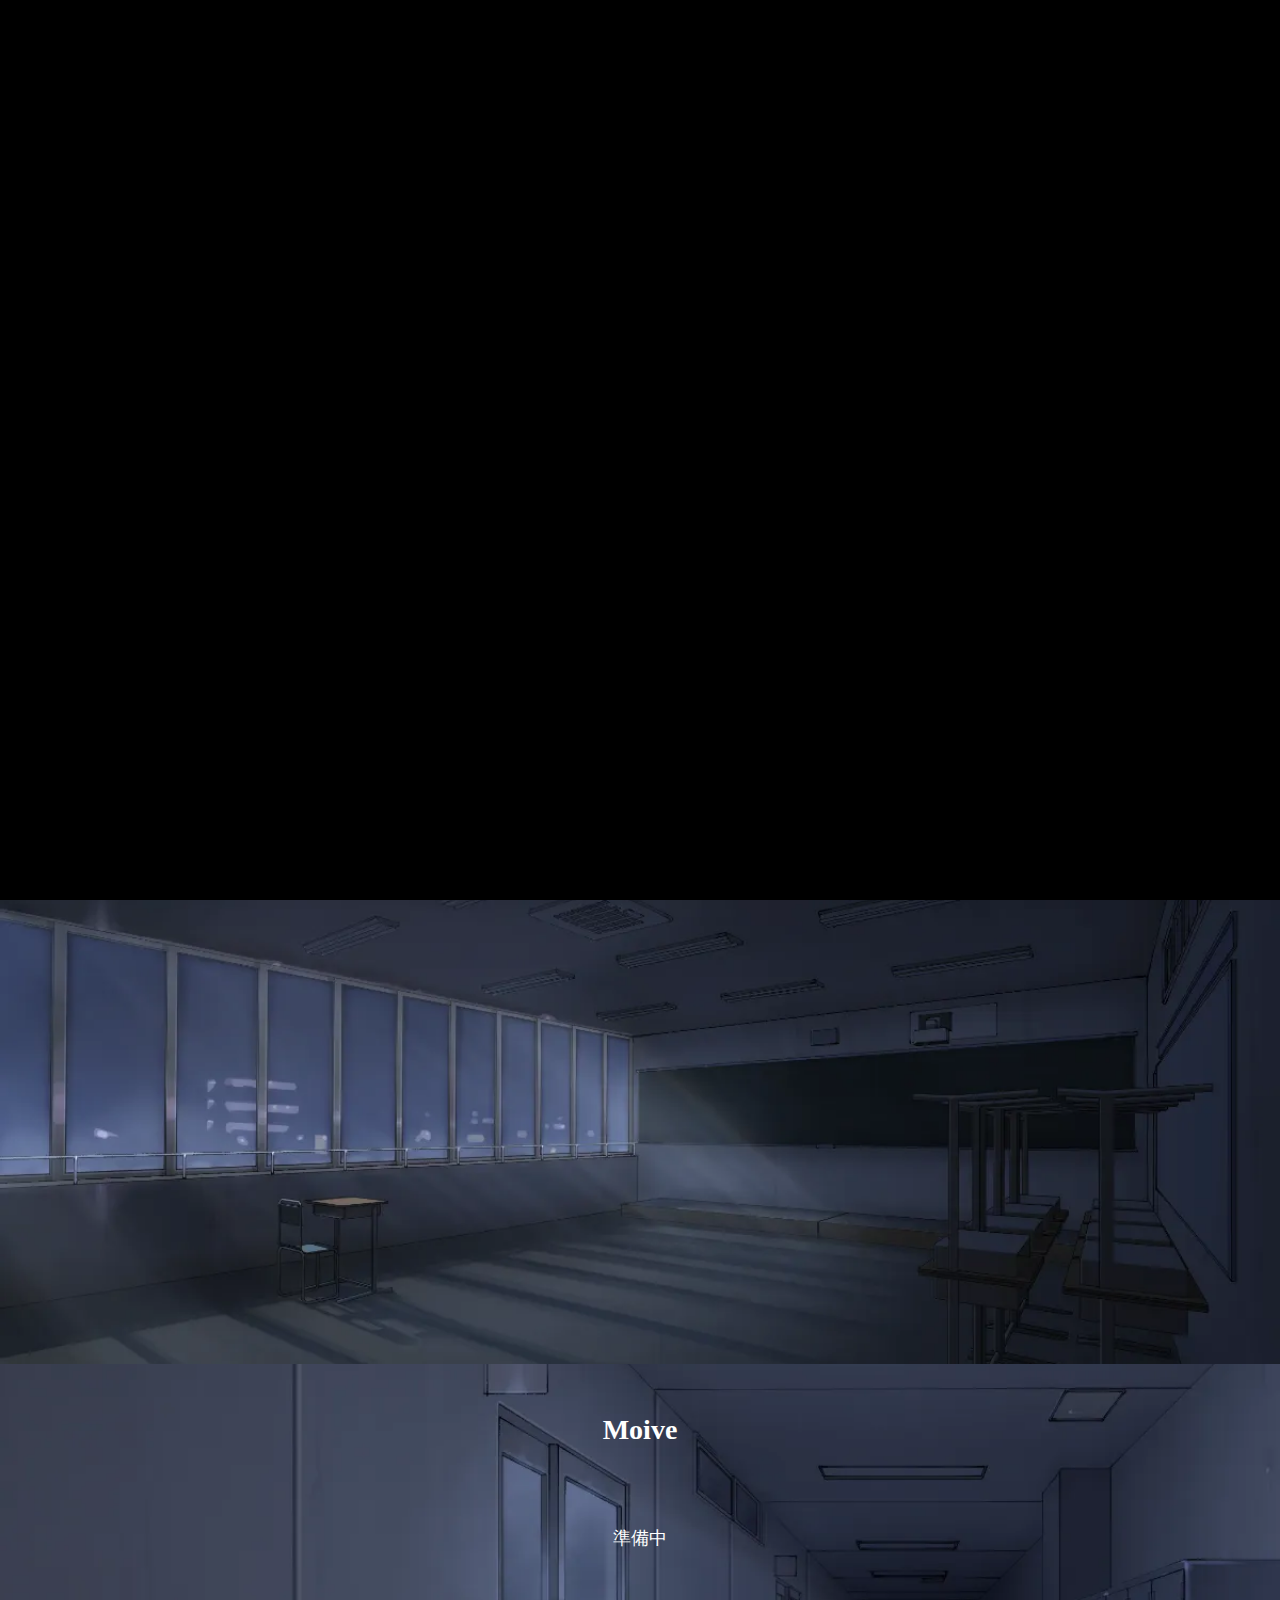
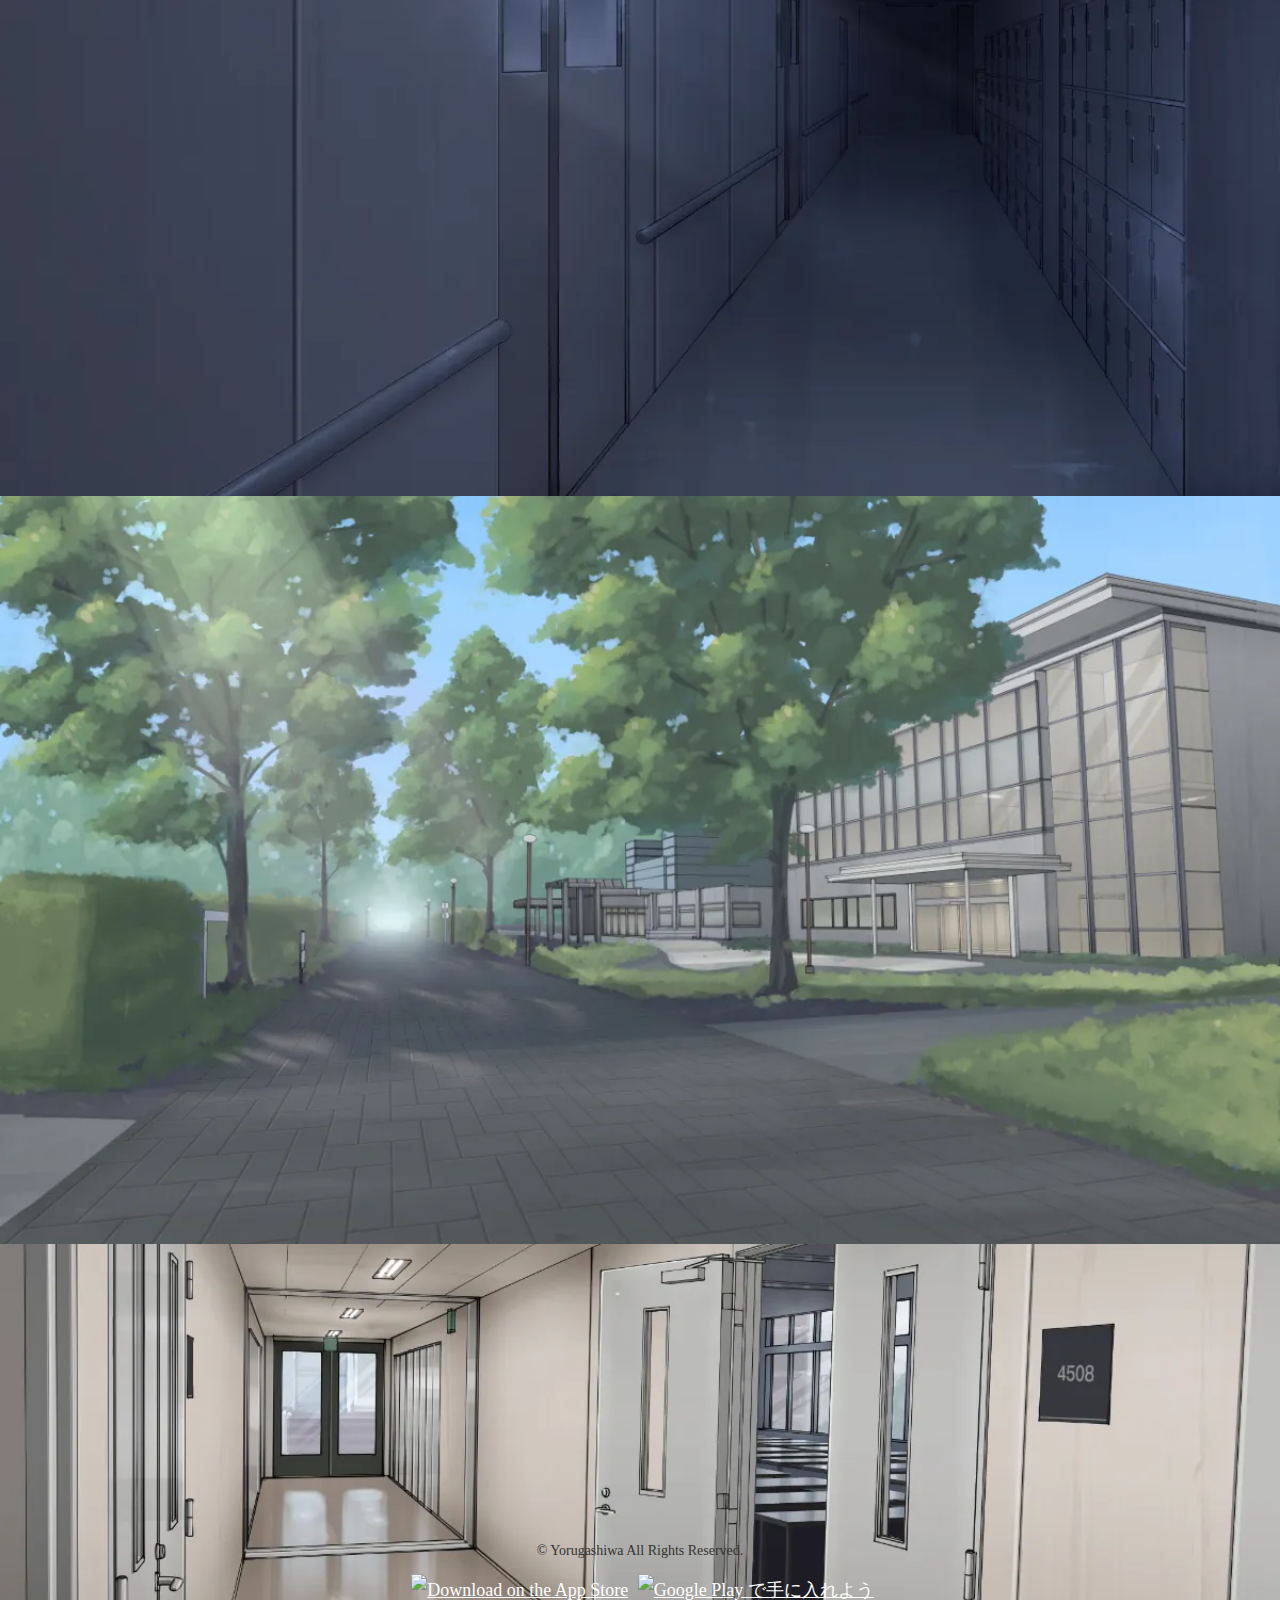
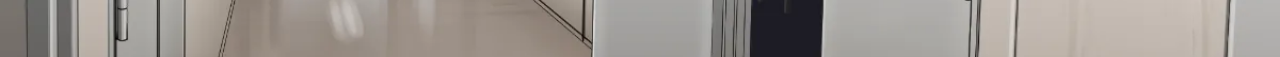
==== commit 09f2f213: "Add files via upload" ====
--- a/index.html
+++ b/index.html
@@ -2,12 +2,11 @@
 <html lang="ja">
 <head>
 	<meta charset="utf-8">
-	<title>1-6 ポートフォリオサイト</title>
-	<meta name="description" content="書籍「動くWebデザインアイディア帳」のサンプルサイトです">
+	<title>Flock of Lemmings</title>
+	<meta name="description" content="Flock of Lemmings | Yorugashiwa">
 	<meta name="robots" content="noindex,nofollow">
 	<meta name="keywords" content="">
 	<meta name="viewport" content="width=device-width,initial-scale=1.0">
-	<!--=============Google Font ===============-->
 	<link href="https://fonts.googleapis.com/css?family=Baskervville%7CLa+Belle+Aurore&display=swap" rel="stylesheet">
 	<!--==============レイアウトを制御する独自のCSSを読み込み===============-->
 	<!--機能編 6-1-3 ゆっくりズームアウトさせながら全画面で見せる-->
@@ -28,7 +27,7 @@
 	<header id="header">
 		<div id="slider">
 			<div class="heading-block">
-				<h1 class="blurTrigger"><img src="img/10.jpg" style="display:block; background-color:rgba(255,255,255,0.4)"></h1>
+				<h1 class="blurTrigger"><img src="img/rogo.png" style="display:block; background-color:rgba(255,255,255,0.4)"></h1>
 				<!--/heading-block-->
 			</div>
 			<!--/slider-->
@@ -40,30 +39,31 @@
 				<h3>プロローグ</h3><br> <br> いつも通りの生活を送っていた僕は<br> ある日とある少女と出会う。<br> <br> しかし、その少女は僕たちとは<br> 違う世界の住人だった </div>
 			<!--/box-->
 		</section>
+
 		<section id="box2" class="box" data-section-name="Landscape">
 			<div class="box-area">
-				<div class="iframe_wrapper"><iframe width="100%" height="100%" src="https://www.youtube.com/embed/7msmUNLVjVg" frameborder="0" allowfullscreen></iframe></div>
-				<div style="height:24px;width:1px;"></div>
-				<div class="iframe_wrapper"><iframe width="100%" height="100%" src="https://www.youtube.com/embed/7msmUNLVjVg" frameborder="0" allowfullscreen></iframe></div>
-				<!--/box-area-->
-			</div>
+        <h3 style="color: #fff;">Moive</h3><br><br><p style="color:white;">準備中</p>
+				<div class="iframe_wrapper"><iframe width="100%" height="100%" src="" frameborder="0" allowfullscreen alt="準備中">準備中</iframe></div>
 			</div>
 			<!--/box-->
 		</section>
+
 		<section id="box3" class="box" data-section-name="Women">
-			<table>
+      <div class="box-area blurTrigger">
+      <h3 style="color: #fff;">キャラクター</h3>
+			<table class="ch">
         <tr style="width:100vw;">
           <td>
-            <img src="img/11.png" style="width:60vw; margin:0 20vw;">
+            <img src="img/11.png" class="ch-img">
           </td>
           <td>
-            <img src="img/12.png" style="width:60vw; margin:0 20vw;">
+            <img src="img/12.png" class="ch-img">
           </td>
           <td>
-            <img src="img/13.png" style="width:60vw; margin:0 20vw;">
+            <img src="img/13.png" class="ch-img">
           </td>
           <td>
-            <img src="img/14.png" style="width:60vw; margin:0 20vw;">
+            <img src="img/14.png" class="ch-img">
           </td>
         </tr>
         <tr>
@@ -90,6 +90,7 @@
         </tr>
 				<!--/box-->
       </table>
+    </div>
 		</section>
 		<section id="box4" class="box" data-section-name="Flower">
 			<div class="box-area">
@@ -118,7 +119,7 @@
 						</tr>
 					</table>
 				</div>
-				<div>&copy; Yorugashiwa All Rights Reserved.</div>
+				<div style="font-size:14px">&copy; Yorugashiwa All Rights Reserved.</div>
 				<div> <a href="https://apps.apple.com/jp/app/twitter-%E3%83%84%E3%82%A4%E3%83%83%E3%82%BF%E3%83%BC/id333903271?itsct=apps_box_badge&amp;itscg=30200"><img width="120px" style="margin:10px 5px" src="https://tools.applemediaservices.com/api/badges/download-on-the-app-store/black/en-us?size=250x83&amp;releaseDate=1255046400&h=e2dcc608ffff9294b11b92bd357c53bc" alt="Download on the App Store" ></a>					<a href="https://play.google.com/store/apps/details?id=com.yuyosoft.globalspy&pcampaignid=pcampaignidMKT-Other-global-all-co-prtnr-py-PartBadge-Mar2515-1"><img alt="Google Play で手に入れよう"  src="https://play.google.com/intl/en_us/badges/static/images/badges/ja_badge_web_generic.png" width="155"></a>					</div>
 				<!--/box-area-->
 			</div>
--- a/css/layout.css
+++ b/css/layout.css
@@ -51,7 +51,7 @@
 }
 
 .heading-block img{
-    max-width:100vw;
+    max-width:90vw;
 }
 .iframe_wrapper{
     width:800px;
--- a/css/main.css
+++ b/css/main.css
@@ -14,7 +14,7 @@
 td{
 	padding:0 12px;
 }
-table {
+.ch {
 	display: block;
 	overflow-x: scroll;
 	white-space: nowrap;
@@ -23,5 +23,10 @@
 
   .p{
 	  width:60vw;
-	  margin:0 20vw;
+	  margin:0
+  }
+
+  .ch-img{
+	  width:60vw;
+	  padding:0 20vw;
   }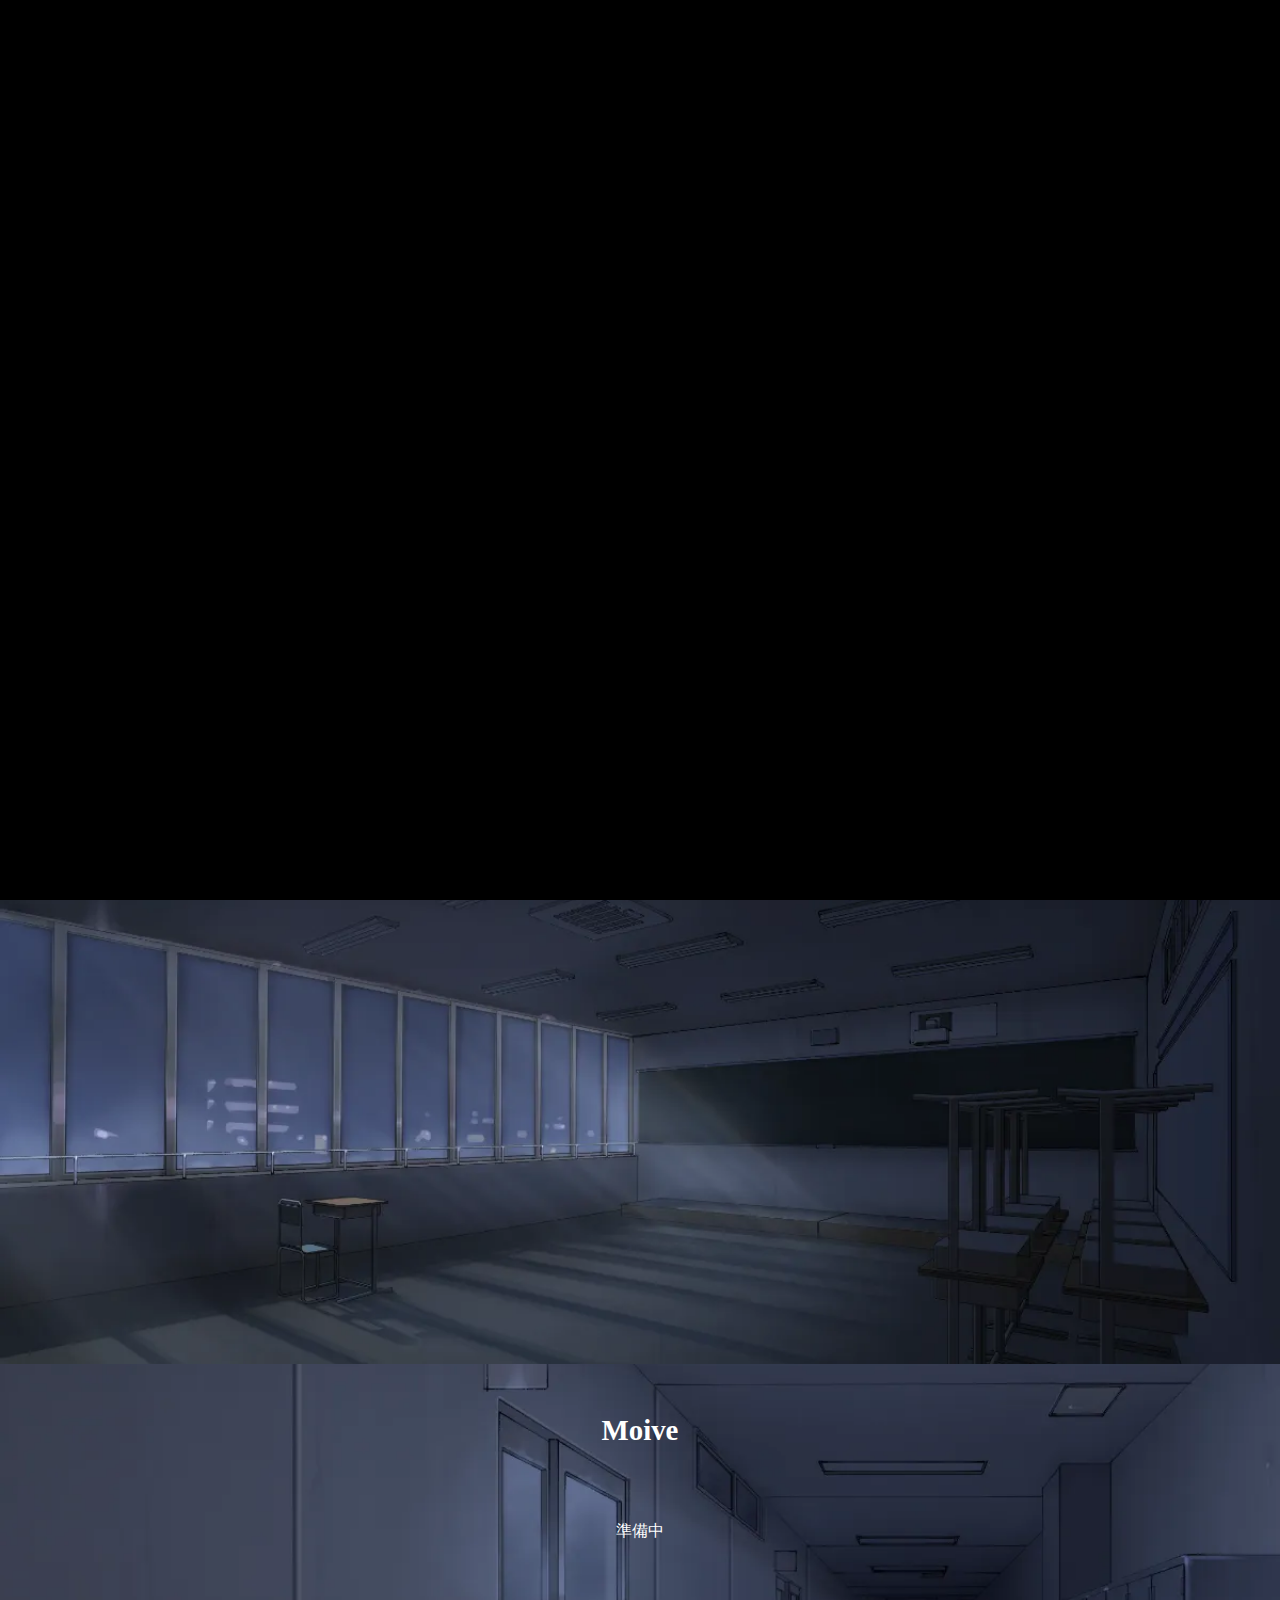
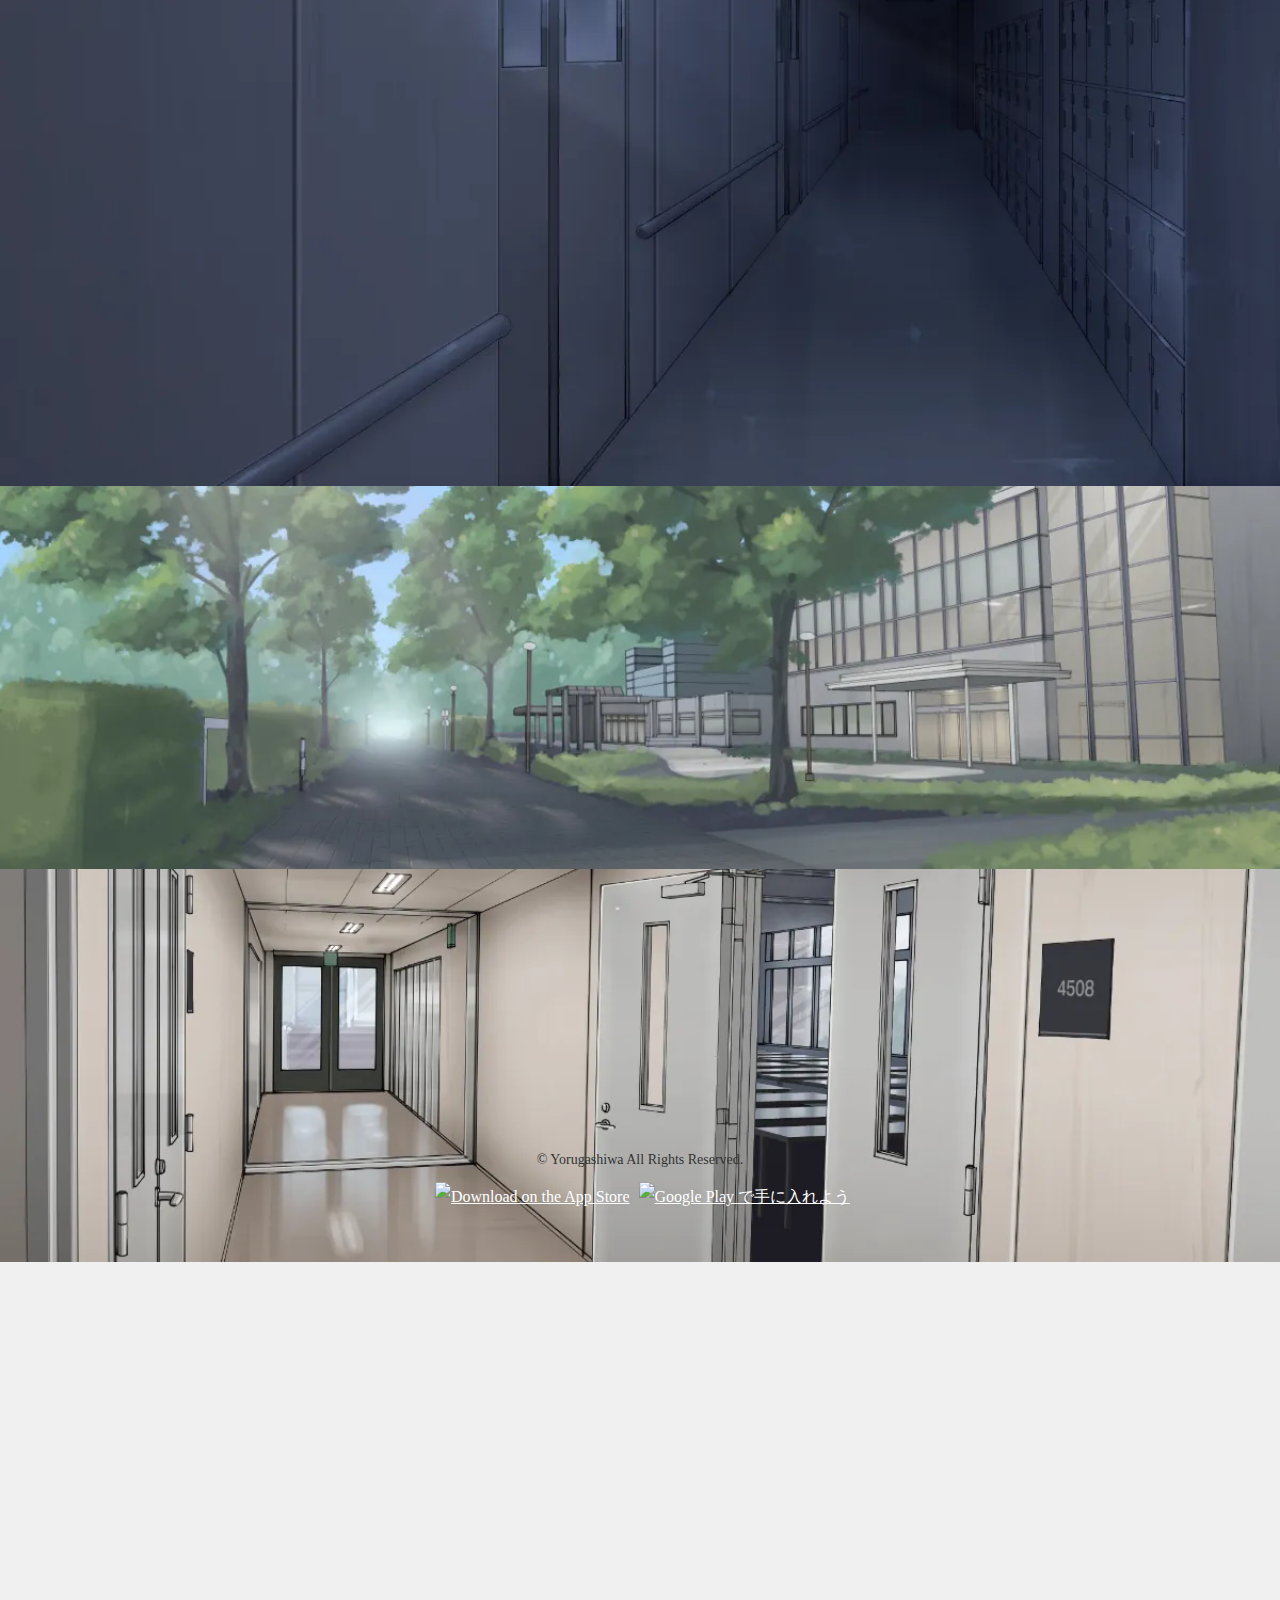
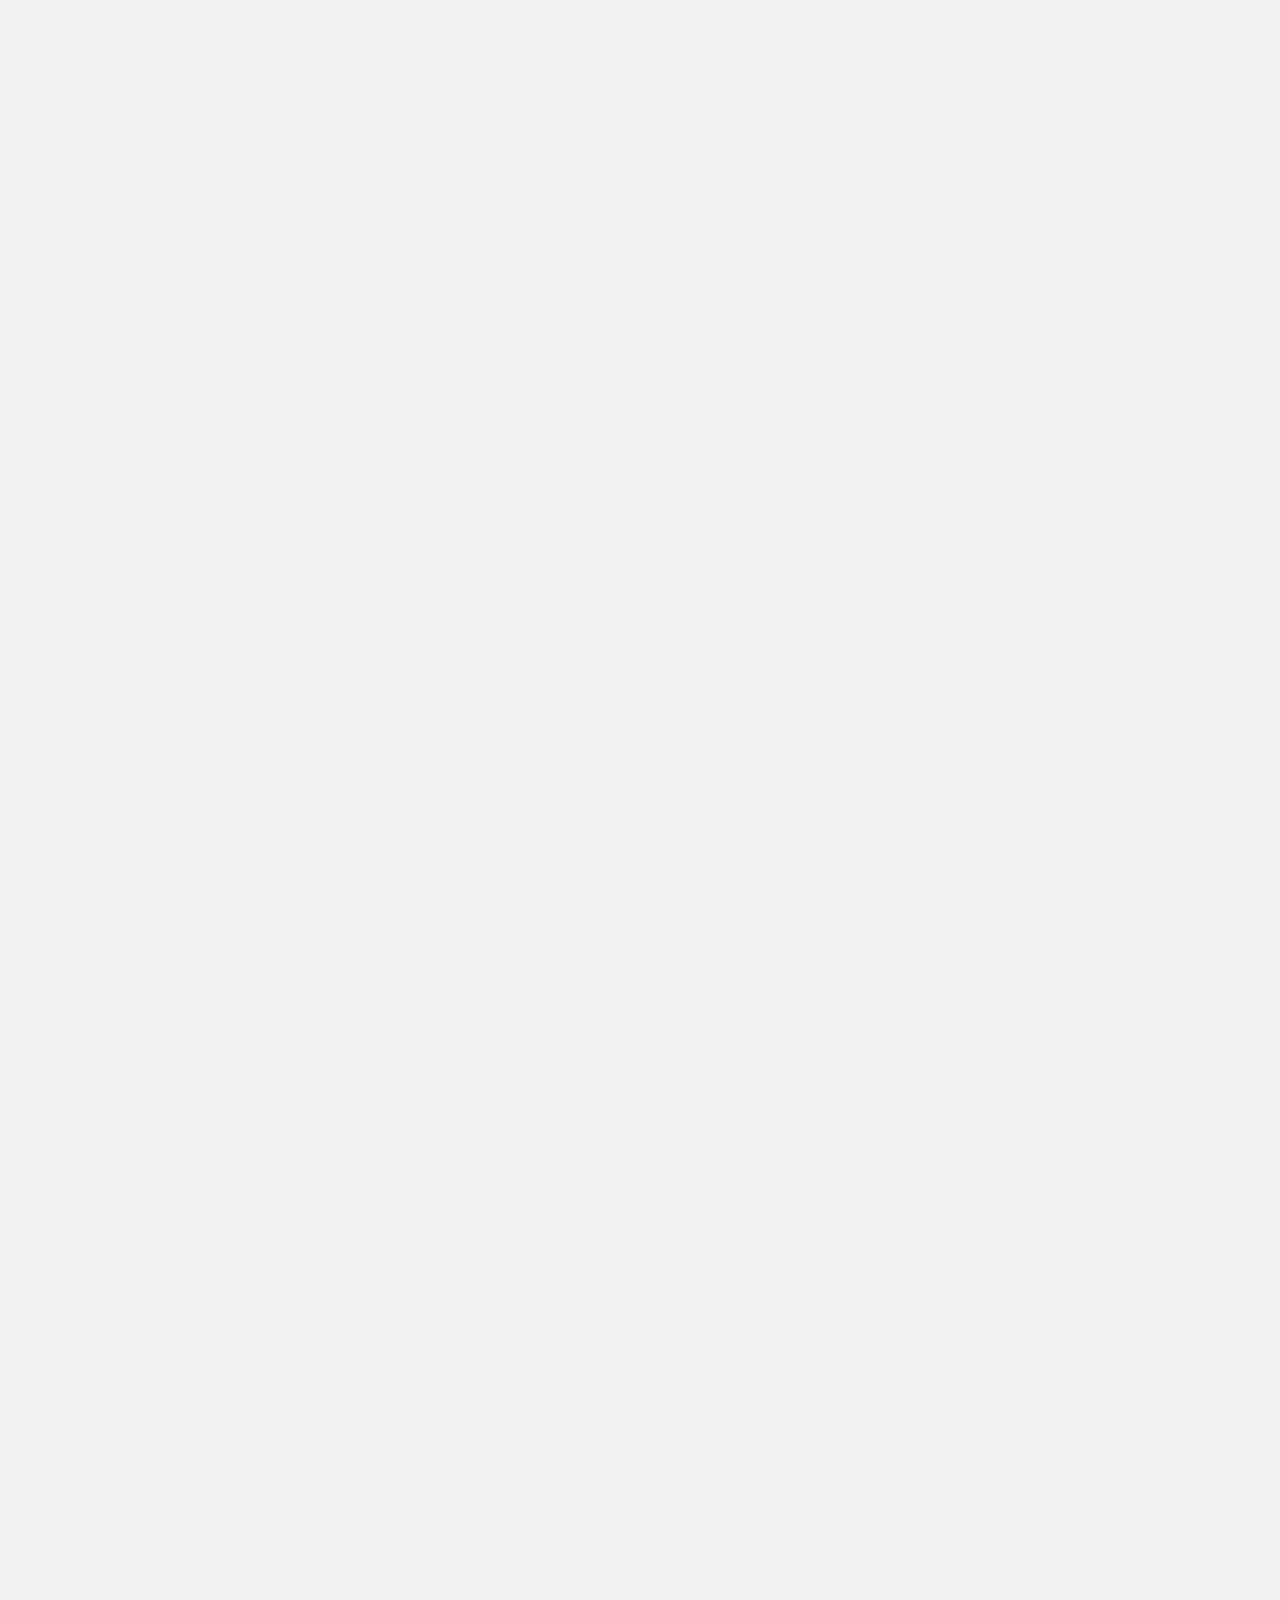
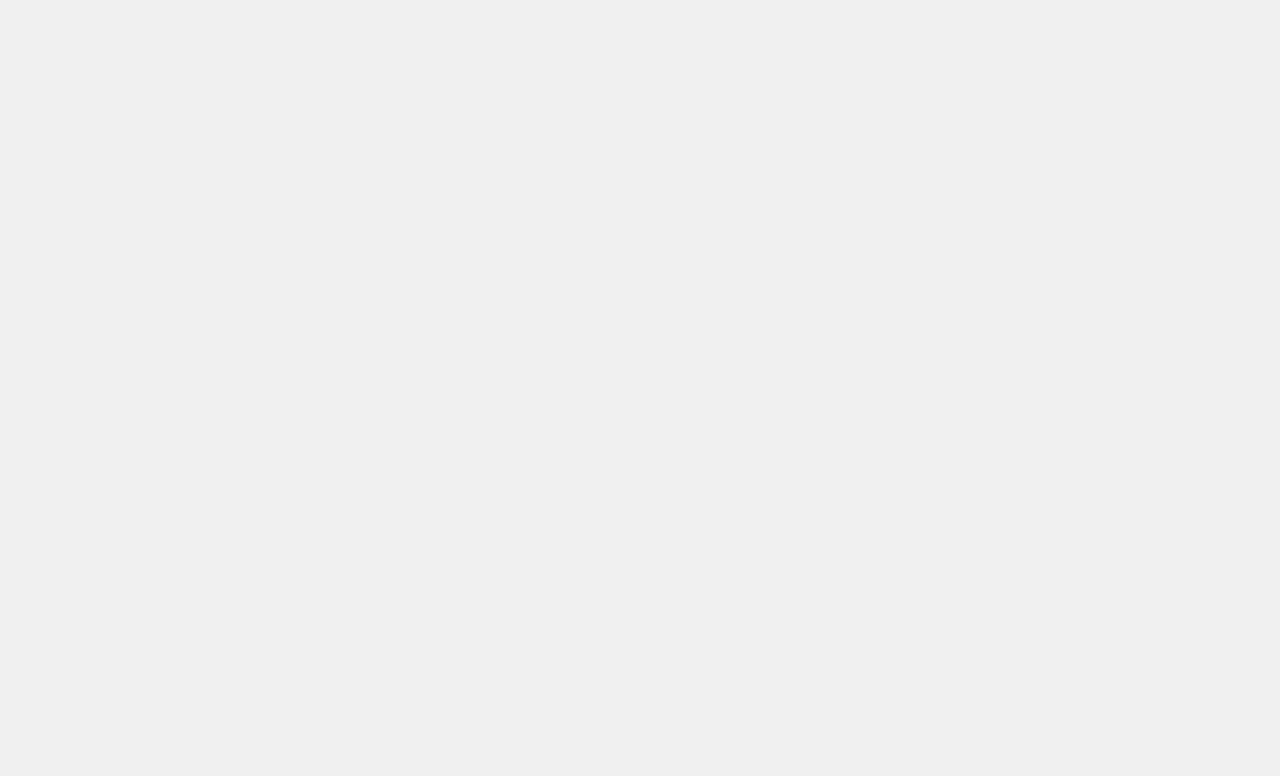
==== commit 02a90c5d: "Add files via upload" ====
--- a/index.html
+++ b/index.html
@@ -7,8 +7,9 @@
 	<meta name="robots" content="noindex,nofollow">
 	<meta name="keywords" content="">
 	<meta name="viewport" content="width=device-width,initial-scale=1.0">
-	<link href="https://fonts.googleapis.com/css?family=Baskervville%7CLa+Belle+Aurore&display=swap" rel="stylesheet">
+
 	<!--==============レイアウトを制御する独自のCSSを読み込み===============-->
+<link href="http://fonts.googleapis.com/earlyaccess/notosansjp.css">
 	<!--機能編 6-1-3 ゆっくりズームアウトさせながら全画面で見せる-->
 	<link rel="stylesheet" type="text/css" href="https://cdnjs.cloudflare.com/ajax/libs/vegas/2.4.4/vegas.min.css">
 	<!--機能編 9-6-3 リンクをクリックすると、背景が暗くなり動画や画像やテキストを表示-->
@@ -50,46 +51,20 @@
 
 		<section id="box3" class="box" data-section-name="Women">
       <div class="box-area blurTrigger">
-      <h3 style="color: #fff;">キャラクター</h3>
-			<table class="ch">
-        <tr style="width:100vw;">
-          <td>
-            <img src="img/11.png" class="ch-img">
-          </td>
-          <td>
-            <img src="img/12.png" class="ch-img">
-          </td>
-          <td>
-            <img src="img/13.png" class="ch-img">
-          </td>
-          <td>
-            <img src="img/14.png" class="ch-img">
-          </td>
-        </tr>
-        <tr>
-          <td>
-            <div class="p">
-						  <h4>鈴風　秋音</h4> 高校2年生、オカルト研究部の活動中の主人公と偶然知り合う。 
-            </div>
-          </td>
-          <td>
-            <div class="p">
-						  <h4>鈴風　秋音</h4> 高校2年生、オカルト研究部の活動中の主人公と偶然知り合う。 
-            </div>
-          </td>
-          <td>
-            <div class="p">
-						  <h4>鈴風　秋音</h4> 高校2年生、オカルト研究部の活動中の主人公と偶然知り合う。 
-            </div>
-          </td>
-          <td>
-            <div class="p">
-						  <h4>鈴風　秋音</h4> 高校2年生、オカルト研究部の活動中の主人公と偶然知り合う。 
-            </div>
-          </td>
-        </tr>
-				<!--/box-->
-      </table>
+        <h3 style="color: #fff;">キャラクター</h3>
+        <!-- Swiper START -->
+<div class="swiper-container">
+	<!-- メイン表示部分 -->
+	<div class="swiper-wrapper">
+		<!-- 各スライド -->
+		<div class="swiper-slide"><img src="img/11.png" class="ch-img"><h4>鈴風 秋音</h4> 高校2年生、オカルト研究部の活動中の主人公と偶然知り合う。 </div>
+		<div class="swiper-slide"><img src="img/12.png" class="ch-img"><h4>鈴風 秋音</h4> 高校2年生、オカルト研究部の活動中の主人公と偶然知り合う。</div>
+		<div class="swiper-slide"><img src="img/13.png" class="ch-img"><h4>鈴風 秋音</h4> 高校2年生、オカルト研究部の活動中の主人公と偶然知り合う。</div>
+		<div class="swiper-slide"><img src="img/14.png" class="ch-img"><h4>鈴風 秋音</h4> 高校2年生、オカルト研究部の活動中の主人公と偶然知り合う。</div>
+	</div>
+</div>
+<!-- Swiper END -->
+
     </div>
 		</section>
 		<section id="box4" class="box" data-section-name="Flower">
@@ -126,8 +101,9 @@
 			<!--/box-->
 		</section>
 	</main>
-	<footer id="footer"> <small></small> </footer>
 	<!--=============JS ===============-->
+  <link rel="stylesheet" href="https://cdnjs.cloudflare.com/ajax/libs/Swiper/4.3.3/css/swiper.min.css">
+<script src="https://cdnjs.cloudflare.com/ajax/libs/Swiper/4.3.3/js/swiper.min.js"></script>
 	<!--jQuery-->
 	<script src="https://code.jquery.com/jquery-3.4.1.min.js" integrity="sha256-CSXorXvZcTkaix6Yvo6HppcZGetbYMGWSFlBw8HfCJo="
 	 crossorigin="anonymous"></script>
--- a/css/layout.css
+++ b/css/layout.css
@@ -3,7 +3,7 @@
 
 body{
     background:#f0f0f0;
-    font-family:YuGothic, "游ゴシック Medium", "Yu Gothic Medium", "游ゴシック", "Yu Gothic", "メイリオ", sans-serif;
+    font-family: 'Noto Sans JP', sans-serif;
 	color: #333;
 	line-height:1.85;
 	-webkit-font-smoothing: antialiased;
@@ -153,7 +153,7 @@
     margin: 50px 0;
 }
 h4{
-    font-size:16px;
+    font-size:1.6rem;
     font-weight: normal;
 }
 @media screen and (max-width:768px) { 
--- a/css/main.css
+++ b/css/main.css
@@ -1,11 +1,11 @@
 body{
 	margin: 0;
 	padding: 0;
-	font-size: 18px;
+	font-size: 16px;
 	font-family:'Noto Sans JP';
 }
 h3{
-	font-size: 28px;
+	font-size: 1.8rem;
 }
 table{
 	margin:auto;
@@ -23,10 +23,21 @@
 
   .p{
 	  width:60vw;
-	  margin:0
+	  margin:auto;
   }
 
   .ch-img{
-	  width:60vw;
-	  padding:0 20vw;
-  }+	  width:100%;
+  }
+  /* 全体のスタイル */
+.swiper-wrapper {
+	width: 100vw !important;
+	height: 250px;
+}
+/* 全スライド共通スタイル */
+.swiper-slide {
+	color: #ffffff;
+	width: 100%;
+	height: 100%;
+	text-align: center;
+}